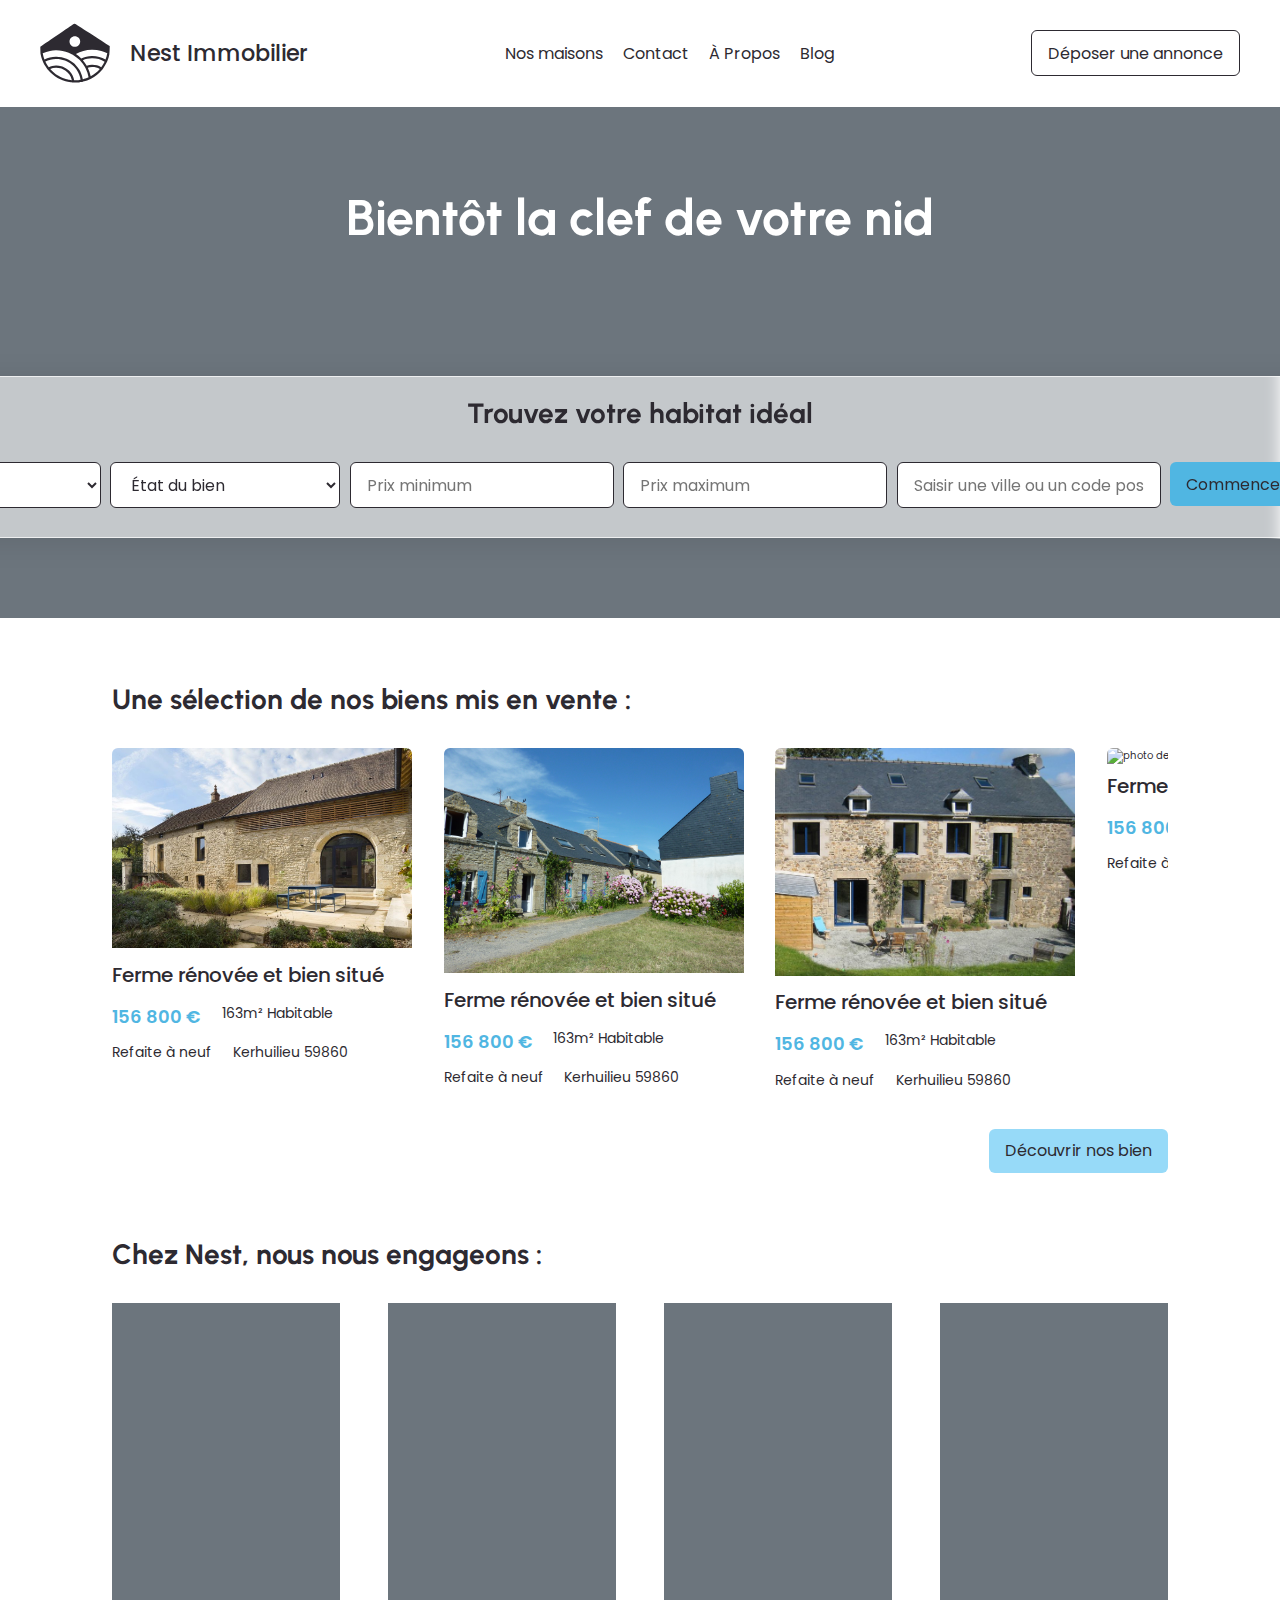
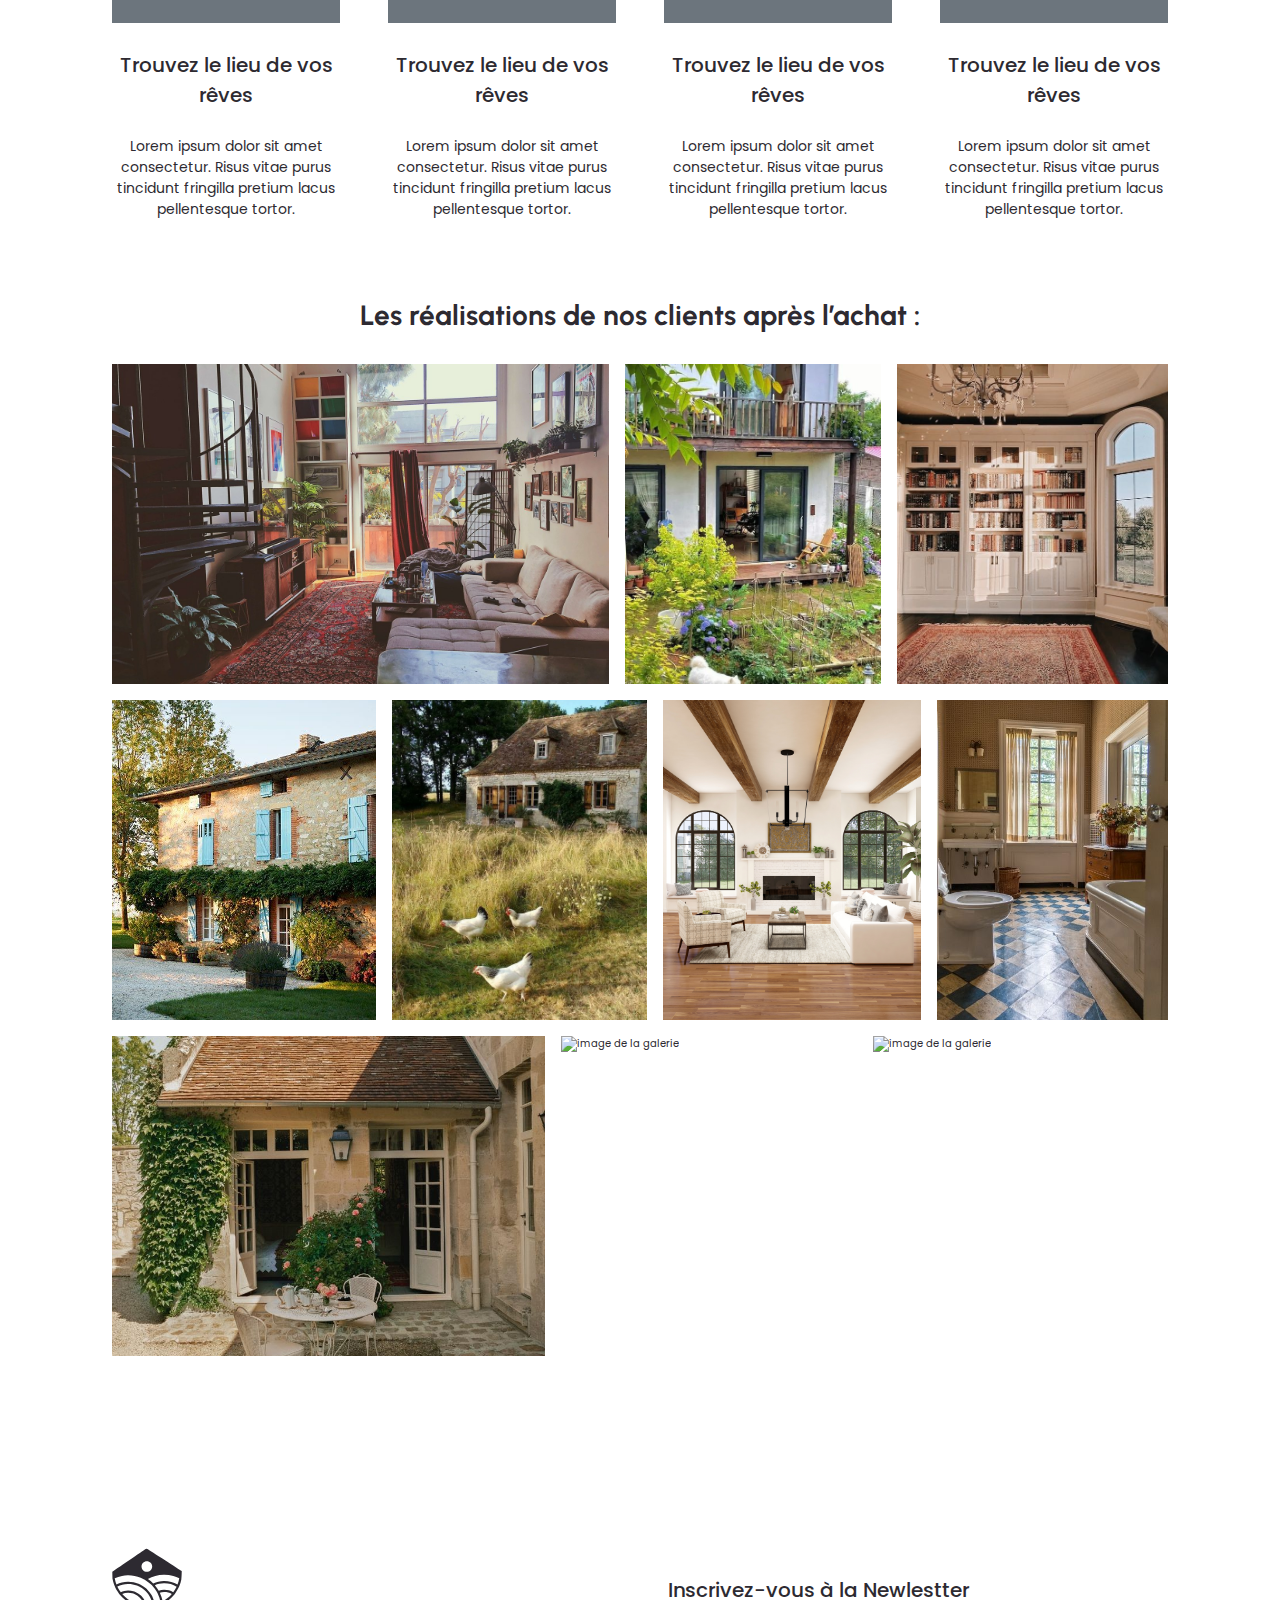
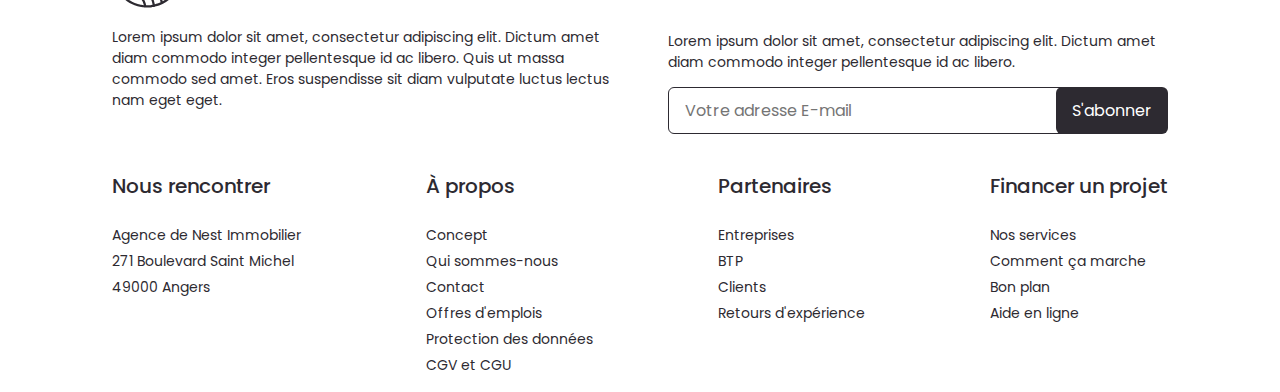
==== index.html @ 13ec9603 "Premier push de Nest" ====
<!DOCTYPE html>
<html lang="fr">
<head>
    <meta charset="UTF-8">
    <meta http-equiv="X-UA-Compatible" content="IE=edge">
    <meta name="viewport" content="width=device-width, initial-scale=1.0">
    <title>Nest Immobilier</title>
    <link rel="stylesheet" href="style.css">
</head>
<body>
    <header class="navbar">

            <a class="logo-baseline" href="index.html">
                <img src="img/logo-nest.svg" alt="logo de Nest Immobilier" class="logo Logo-navbar"/>
                <p class="baseline">Nest Immobilier</p>
            </a>
            
            <nav class="navigation-navbar">
                <ul>
                    <li>
                        <a href="#">Nos maisons</a>
                    </li>
                    <li>
                        <a href="#">Contact</a>
                    </li>
                    <li><a href="#">À Propos</a></li>
                    <li><a href="#">Blog</a></li>
                </ul>
            </nav>
    
            <button class="btn btn-navbar"
            type="button">
            Déposer une annonce
            </button>
    </header>
    
    <main>
        <section class="hero">
            <article class="hero-img">
                <h1>Bientôt la clef de votre nid</h1>
    
                <div class="range-btn-filtres">
                    <h2 class="h2-normalize">Trouvez votre habitat idéal</h2>
                    <ul class="range-btn">
                        <li class="dropdown">
                            <select class="btn btn-dropdown">
                                <option value="">Maison</option>
                                <option value="terrain">Terrain</option>   
                            </select>
                        </li>
                        <li class="dropdown">
                            <select class="btn btn-dropdown">
                                <option value="">État du bien</option>
                                <option value="neuf">Refait à neuf</option>
                                <option value="terrain">Isolé</option>  
                                <option value="terrain">Vide</option> 
                                <option value="terrain">Bricoleur</option>
                            </select>
                        </li>
                        <li class="prix">
                            <input class="btn btn-prix" type="text" placeholder="Prix minimum"/>
                        </li>
                        <li class="prix">
                            <input class="btn btn-prix" type="text" placeholder="Prix maximum"/>
                        </li>
                        <li class="localisation">
                            <input class="btn btn-localisation" type="text" placeholder="Saisir une ville ou un code postal"/>
                        </li>
                        <li class="btn-cta-main">
                            <input class="btn btn-cta" type="button" value="Commencer la recherche"/>
                        </li>
                    </ul>
                </div>
            </article>
    
        </section>
    
        <section class="slider section-normalize">

            <h2 class="h2-normalize">Une sélection de nos biens mis en vente :</h2>

            <ul class="range-cards slideshow">
    
                <li class="card">
                    <!--<div class="thumbnail"></div>-->
                    <div class="thumbnail">
                        <img src="img/maison-1.jpg" class="img-thumbnail" alt="photo de maison de campagne"/>
                    </div>
                    <div class="card-body">
                        <h4>Ferme rénovée et bien situé</h4>
                        <div class="details1">
                            <h5>156 800 €</h5>
                            <p>163m² Habitable</p>
                        </div>
                        <div class="details2">
                            <p class="icon-svg"><i class="fa-solid fa-wrench"></i>
                                Refaite à neuf</p>
                            <p class="icon-svg"><i class="fa-solid fa-location-dot"></i>
                                Kerhuilieu 59860</p>
                        </div>
                    </div>

                    
                </li>
                <li class="card">
                    <!--<div class="thumbnail"></div>-->
                    <div class="thumbnail">
                        <img src="img/maison-8.jpg" class="img-thumbnail" alt="photo de maison de campagne"/>
                    </div>
                    <div class="card-body">
                        <h4>Ferme rénovée et bien situé</h4>
                        <div class="details1">
                            <h5>156 800 €</h5>
                            <p>163m² Habitable</p>
                        </div>
                        <div class="details2">
                            <p class="icon-svg"><i class="fa-solid fa-wrench"></i>
                                Refaite à neuf</p>
                            <p class="icon-svg"><i class="fa-solid fa-location-dot"></i>
                                Kerhuilieu 59860</p>
                        </div>
                    </div>

                    
                </li>
                <li class="card">
                    <!--<div class="thumbnail"></div>-->
                    <div class="thumbnail">
                        <img src="img/maison-14.jpg" class="img-thumbnail" alt="photo de maison de campagne"/>
                    </div>
                    <div class="card-body">
                        <h4>Ferme rénovée et bien situé</h4>
                        <div class="details1">
                            <h5>156 800 €</h5>
                            <p>163m² Habitable</p>
                        </div>
                        <div class="details2">
                            <p class="icon-svg"><i class="fa-solid fa-wrench"></i>
                                Refaite à neuf</p>
                            <p class="icon-svg"><i class="fa-solid fa-location-dot"></i>
                                Kerhuilieu 59860</p>
                        </div>
                    </div>

                    
                </li>
                <li class="card">
                    <!--<div class="thumbnail"></div>-->
                    <div class="thumbnail">
                        <img src="img/maison-13.jpg" class="img-thumbnail" alt="photo de maison de campagne"/>
                    </div>
                    <div class="card-body">
                        <h4>Ferme rénovée et bien situé</h4>
                        <div class="details1">
                            <h5>156 800 €</h5>
                            <p>163m² Habitable</p>
                        </div>
                        <div class="details2">
                            <p class="icon-svg"><i class="fa-solid fa-wrench"></i>
                                Refaite à neuf</p>
                            <p class="icon-svg"><i class="fa-solid fa-location-dot"></i>
                                Kerhuilieu 59860</p>
                        </div>
                    </div>

                    
                </li>

            </ul>

            <div class="container-btn">
                <input class="btn btn-cta-secondaire" type="button" value="Découvrir nos bien"/>
            </div>
            
        </section> 

        <section class="engagements section-normalize">
            <h2 class="h2-normalize">Chez Nest, nous nous engageons :</h2>
            <ul class="range-card-engagement">
                <li class="card-engagement">
                    <div class="img-gris"></div>
                    <div>
                        <h4>Trouvez le lieu de vos rêves</h4>
                        <p>Lorem ipsum dolor sit amet consectetur. Risus vitae purus tincidunt fringilla pretium lacus pellentesque tortor.</p>
                    </div>
                </li>
                <li class="card-engagement">
                    <div class="img-gris"></div>
                    <div>
                        <h4>Trouvez le lieu de vos rêves</h4>
                        <p>Lorem ipsum dolor sit amet consectetur. Risus vitae purus tincidunt fringilla pretium lacus pellentesque tortor.</p>
                    </div>
                </li>
                <li class="card-engagement">
                    <div class="img-gris"></div>
                    <div>
                        <h4>Trouvez le lieu de vos rêves</h4>
                        <p>Lorem ipsum dolor sit amet consectetur. Risus vitae purus tincidunt fringilla pretium lacus pellentesque tortor.</p>
                    </div>
                </li>
                <li class="card-engagement">
                    <div class="img-gris"></div>
                    <div>
                        <h4>Trouvez le lieu de vos rêves</h4>
                        <p>Lorem ipsum dolor sit amet consectetur. Risus vitae purus tincidunt fringilla pretium lacus pellentesque tortor.</p>
                    </div>
                </li>
            </ul>
        </section>

        <section class="galerie section-normalize">
            <h2 class="h2-normalize">Les réalisations de nos clients après l’achat :</h2>

            <ul class="galerie-flex">

                <li class="img-galerie-container">
                    <img src="img/interieur-6.jpg" alt="image de la galerie" class="img-galerie">
                </li>

                <li class="img-galerie-container">
                    <img src="img/maison-4.jpg" alt="image de la galerie" class="img-galerie">
                </li>

                <li class="img-galerie-container">
                    <img src="img/interieur-1.jpg" alt="image de la galerie" class="img-galerie">
                </li>

                <li class="img-galerie-container">
                    <img src="img/maison-11.jpg" alt="image de la galerie" class="img-galerie">
                </li>

                <li class="img-galerie-container">
                    <img src="img/jardin-3.jpg" alt="image de la galerie" class="img-galerie">
                </li>

                <li class="img-galerie-container">
                    <img src="img/interieur-3.jpg" alt="image de la galerie" class="img-galerie">
                </li>

                <li class="img-galerie-container">
                    <img src="img/interieur-2.jpg" alt="image de la galerie" class="img-galerie">
                </li>

                <li class="img-galerie-container">
                    <img src="img/maison-5.jpg" alt="image de la galerie" class="img-galerie">
                </li>

                <li class="img-galerie-container">
                    <img src="img/interieur-5.jpg" alt="image de la galerie" class="img-galerie">
                </li>

                <li class="img-galerie-container">
                    <img src="img/maison-16.jpg" alt="image de la galerie" class="img-galerie">
                </li>
            </ul>

            <!-- <article class="galerie-grid">

        

                <div class="container-img img-galerie-grande img-galerie-grande1">
                </div>
                <div class="img-galerie img-galerie-small"></div>
                <div class="img-galerie img-galerie-small"></div>
                <div class="img-galerie img-galerie-small"></div>
                <div class="img-galerie img-galerie-small"></div>


                <img src="img/interieur-6.jpg" class="img-galerie img-galerie-grande" alt="salon"/>
                <img src="img/maison-4.jpg" class="img-galerie img-galerie-small" alt="salon"/>
                <img src="img/interieur-1.jpg" class="img-galerie img-galerie-mid" alt="salon"/>
                <img src="img/maison-11.jpg" class="img-galerie img-galerie-mid" alt="salon"/>
                <img src="img/jardin-3.jpg" class="img-galerie img-galerie-small" alt="salon"/

                <div class="img-galerie img-galerie-small"></div>
                <div class="img-galerie img-galerie-small"></div>
                <div class="img-galerie img-galerie-small"></div>
                <div class="img-galerie img-galerie-small"></div>
                <div class="container-im img-galerie-grande img-galerie-grande2">
                </div>

            </article> -->

        </section>

        <footer>
            <!-- <div class="img-footer"></div> -->
            <article class="footer-haut">
                <div class="container-haut container-reseaux">
                    <img src="img/logo-nest.svg" alt="logo de Nest Immobilier" class="logo Logo-footer"/>
                    <p>
                        Lorem ipsum dolor sit amet, consectetur adipiscing elit. Dictum amet diam commodo integer pellentesque id ac libero. Quis ut massa commodo sed amet. Eros suspendisse sit diam vulputate luctus lectus nam eget eget.
                    </p>
                    <ul class="reseaux">
                        <li>
                            <p><i class="fa-brands fa-facebook"></i></p>
                        </li>
                        <li>
                            <p><i class="fa-brands fa-instagram"></i></p>
                        </li>
                        <li>
                            <p><i class="fa-brands fa-twitter"></i></p>
                        </li>
                        <li>
                            <p><i class="fa-brands fa-medium"></i></p>
                        </li>
                    </ul>
                </div>
                <div class="container-haut container-newsletter">
                    <h4>Inscrivez-vous à la Newlestter</h4>
                    <p>
                        Lorem ipsum dolor sit amet, consectetur adipiscing elit. Dictum amet diam commodo integer pellentesque id ac libero. 
                    </p>
                    <div class="container-btn-newsletter">
                        <input class="btn input-newsletter" type="email" placeholder="Votre adresse E-mail"></input>
                        <button class="btn btn-newsletter" type="submit">S'abonner</button>
                    </div>
                </div>
            </article>

            <article class="footer-bas">
                <ul class="ul-footer">
                    <li><h4>Nous rencontrer</h4></li>
                    <li>Agence de Nest Immobilier</li>
                    <li>271 Boulevard Saint Michel</li>
                    <li>49000 Angers</li>
                </ul>

                <ul class="ul-footer">
                    <li><h4>À propos</h4></li>
                    <li>Concept</li>
                    <li>Qui sommes-nous</li>
                    <li>Contact</li>
                    <li>Offres d'emplois</li>
                    <li>Protection des données</li>
                    <li>CGV et CGU</li>
                </ul>

                <ul class="ul-footer">
                    <li><h4>Partenaires</h4></li>
                    <li>Entreprises</li>
                    <li>BTP</li>
                    <li>Clients</li>
                    <li>Retours d'expérience</li>
                </ul>

                <ul class="ul-footer">
                    <li><h4>Financer un projet</h4></li>
                    <li>Nos services</li>
                    <li>Comment ça marche</li>
                    <li>Bon plan</li>
                    <li>Aide en ligne</li>
                </ul>
            </article>
        </footer>
    </main>
    <script src="https://kit.fontawesome.com/b014208fde.js" crossorigin="anonymous"></script>
</body>
</html>
---- style.css ----
/* ***** FONTS ***** */
@import url("https://fonts.googleapis.com/css2?family=Poppins:ital,wght@0,100;0,200;0,300;0,400;0,500;0,600;0,700;0,800;0,900;1,100;1,200;1,300;1,400;1,500;1,600;1,700;1,800;1,900&display=swap");
@import url("https://fonts.googleapis.com/css2?family=Urbanist:ital,wght@0,100;0,200;0,300;0,400;0,500;0,600;0,700;0,800;0,900;1,100;1,200;1,300;1,400;1,500;1,600;1,700;1,800;1,900&display=swap");
/* ***** VARIABLES ***** */
/* ***** NORMALIZE ***** */
/* ***** FONT ***** */
body {
  font-family: "Poppins", sans-serif;
  font-size: 10px;
  font-weight: 400;
  margin: 0;
  color: #2D2A31;
}

p {
  font-size: 1.4em;
}

h1, h2 {
  font-family: "Urbanist", sans-serif;
  margin: 0;
}

h1 {
  font-size: 5em;
  color: #fff;
  margin-bottom: 8rem;
}

h2 {
  font-size: 2.8em;
}

.h2-normalize {
  margin-bottom: 2rem;
}

h4 {
  font-size: 2em;
  font-weight: 500;
}

h5 {
  font-size: 1.8em;
  color: #50B6E2;
  font-weight: 600;
}

/* ***** LIST ***** */
li {
  list-style-type: none;
}

a {
  text-decoration: none;
}

ul {
  display: flex;
  padding: 0;
}

a {
  color: #2D2A31;
  text-decoration: none;
}

button {
  font-family: "Poppins", sans-serif;
}

/* ***** SECTION ***** */
.section-normalize {
  margin: 10px;
}

.engagements, .slider, .galerie {
  margin: 4rem 7rem;
}

.footer-haut, .footer-bas {
  margin: 0 7rem;
}

.range-cards {
  display: grid;
  grid-template-columns: 1fr 1fr 1fr 1fr;
  gap: 3%;
}

footer {
  margin-top: 12rem;
}

.footer-bas {
  /*h4 {
      font-size: 2em;
  }*/
}
.footer-bas li:not(:first-child) {
  font-size: 1.4em;
}

/* ***** COMPONENTS ***** */
.navbar {
  display: flex;
  top: 0;
  left: 0;
  background-color: #fff;
  justify-content: space-between;
  align-items: center;
  padding: 14px 40px;
}
.navbar .navigation-navbar {
  font-size: 1.6em;
  text-decoration: none;
  display: flex;
  justify-content: center;
  align-items: center;
}
.navbar .navigation-navbar ul {
  gap: 20px;
}
.navbar .logo-baseline {
  display: flex;
  gap: 20px;
  align-items: center;
}
.navbar .logo-baseline .baseline {
  font-size: 1.4rem;
  font-weight: 500;
  width: -moz-fit-content;
  width: fit-content;
}

.btn-navbar {
  display: block;
  background-color: #fff;
  box-shadow: none;
  border: 1px solid #2D2A31;
  /*border-radius: 4px;*/
}
.btn-navbar .logo-baseline {
  font-size: 1.4em;
}

.btn {
  box-shadow: none;
  color: #2D2A31;
  border-radius: 6px;
  font-family: "Poppins", sans-serif;
  font-size: 1.6em;
  padding: 0.6em 1em;
  cursor: pointer;
}

.range-btn {
  gap: 0.6rem;
}

.btn-dropdown, .btn-prix, .btn-localisation {
  background-color: #fff;
  border: 1px solid #2D2A31;
  width: 230px;
}

.btn-cta {
  border: none;
  background-color: #50B6E2;
}

.btn-cta-secondaire {
  border: none;
  background-color: #97DAF8;
}

.container-btn {
  display: flex;
  justify-content: flex-end;
  margin-top: 2rem;
}

.container-btn-newsletter {
  position: relative;
  width: 100%;
  margin: 0 auto;
}
.container-btn-newsletter input {
  width: 80%;
  height: 100%;
}
.container-btn-newsletter button {
  position: absolute;
  top: 0;
  right: 0;
  height: 100%;
}

.input-newsletter {
  border: 1px solid #2D2A31;
}

.btn-newsletter {
  border: none;
  color: #fff;
  background-color: #2D2A31;
}

/*.slider {
    ul {
        justify-content: space-between;
    }
}*/
.range-cards {
  overflow: hidden;
}

.card {
  border-radius: 6px;
  /*line-height: 100%;*/
  height: -moz-max-content;
  height: max-content;
  min-width: 300px;
}
.card h4, .card h5, .card p {
  margin: 0.4rem 0;
}
.card .img-thumbnail {
  max-width: 360px;
  width: 100%;
  max-height: 230px;
  height: 100%;
  -o-object-fit: cover;
     object-fit: cover;
  border-radius: 6px 6px 0 0;
}
.card .details1, .card .details2 {
  display: flex;
  gap: 1.3rem;
}
.card img {
  max-width: -moz-fit-content;
  max-width: fit-content;
  height: auto;
}
.card .card-body .details2 i::before {
  font-size: 1.4em;
  color: #C4CA68;
  margin-right: 0.4rem;
}

.card-engagement {
  text-align: center;
  border-radius: 6px;
}
.card-engagement .img-gris {
  background-color: #6C757D;
  width: 100%;
  height: 20rem;
}

/*.engagements {

    ul {
        justify-content: space-between;
    }
}*/
.footer-haut {
  display: flex;
  justify-content: space-between;
  margin-bottom: 2em;
}

.container-haut {
  min-width: 10em;
  max-width: 50em;
}

.container-reseaux .reseaux {
  gap: 3em;
}
.container-reseaux .reseaux i {
  font-size: 2.4em;
}

.ul-footer {
  flex-direction: column;
}

.footer-bas {
  display: flex;
  justify-content: space-between;
}
.footer-bas li {
  margin-bottom: 0.4rem;
  line-height: 140%;
}
.footer-bas li h4 {
  margin-top: 0;
}

.galerie-flex {
  max-width: 1520px;
  margin: 0 auto;
  width: 100%;
  display: flex;
  flex-wrap: wrap;
  gap: 1rem;
}
.galerie-flex li {
  height: 20rem;
  flex-grow: 1;
}
.galerie-flex li img {
  width: 100%;
  height: 100%;
  -o-object-fit: cover;
     object-fit: cover;
  cursor: pointer;
}

/* ***** QUERIES ***** */
@media (max-width: 640px) {
  body {
    font-size: 8px;
  }
  p {
    font-size: 1.6em;
  }
  .section-normalize {
    margin: 6px;
  }
  .hero {
    min-height: 10rem;
    max-height: 40rem;
    width: 100%;
  }
  .hero .hero-img {
    margin: 8em 0;
  }
  .hero .hero-img .range-btn-filtres {
    max-width: 100%;
  }
  h1 {
    margin-bottom: 2rem;
  }
  .range-btn {
    flex-direction: column;
  }
  .range-btn .btn-dropdown, .range-btn .btn-cta {
    width: 100%;
  }
  .range-btn .btn-prix, .range-btn .btn-localisation {
    width: -moz-fit-content;
    width: fit-content;
  }
  .navbar {
    padding: 1rem;
    /*.navigation-navbar {
        /*display: none;
        ul {
            display: flex;
            flex-direction: column;
            gap: 1rem;
        }
        .btn-navbar {
            display: none;
        }
    }*/
  }
  .navbar .navigation-navbar {
    overflow: hidden;
    display: flex;
    flex-direction: column;
    width: 0;
    height: calc(100vh - 4rem);
    position: absolute;
    top: 4rem;
    right: 0;
    background: var(--navbar-bg-color);
    transform: translateX(110%);
    transition: all 0.5s ease-in-out;
  }
  .navbar .btn-navbar {
    overflow: hidden;
    width: 0;
    height: calc(100vh - 4rem);
    position: absolute;
    top: 4rem;
    right: 0;
    background: var(--navbar-bg-color);
    transform: translateX(110%);
    transition: all 0.5s ease-in-out;
  }
  .engagements, .slider, .galerie {
    margin: 5rem 1.6rem;
  }
  .engagements ul {
    display: flex;
    flex-wrap: wrap;
  }
  .engagements ul li {
    gap: 1rem;
  }
  .range-cards {
    cursor: grab;
    overflow: scroll;
  }
  /* ***** GALERIE ***** */
  .galerie-flex li {
    height: 10rem;
  }
  .galerie-grid {
    display: grid;
    grid-template-columns: 1fr 1fr;
    grid-template-rows: auto;
    gap: 1rem;
  }
  .img-galerie-grande {
    min-height: 100%;
    grid-row: span 2;
  }
  .img-galerie-grande1 {
    grid-column: 1/5;
  }
  .img-galerie-grande2 {
    grid-column: 1/5;
  }
  .img-galerie-small {
    background-color: #EDE894;
    min-height: 12rem;
    grid-column: span 1;
    grid-row: span 1;
  }
  /* ***** FOOTER ***** */
  footer {
    margin-top: 5rem;
  }
  .footer-haut, .footer-bas {
    flex-wrap: wrap;
    margin: 2rem 1.6rem;
    gap: 1em;
  }
  .footer-haut .reseaux li p, .footer-bas .reseaux li p {
    font-size: 1rem;
  }
  .footer-haut ul, .footer-bas ul {
    min-width: 48%;
  }
}
/* ***** PAGES ***** */
.hero {
  background: url("https://images.unsplash.com/photo-1609614896541-fb1e4af91797?ixlib=rb-4.0.3&ixid=MnwxMjA3fDB8MHxwaG90by1wYWdlfHx8fGVufDB8fHx8&auto=format&fit=crop&w=1632&q=80") no-repeat fixed;
  background-size: cover;
  background-position: center;
  background-origin: border-box;
  width: 100%;
  text-align: center;
  display: flex;
  justify-content: center;
  align-items: center;
  background-color: #6C757D;
}
.hero .hero-img {
  display: flex;
  justify-content: center;
  align-items: center;
  flex-direction: column;
  margin: 8em 0;
  min-height: 20em;
  max-height: 80em;
}
.hero .range-btn-filtres {
  border-radius: 6px;
  background: rgba(255, 255, 255, 0.6);
  box-shadow: 0 4px 30px rgba(0, 0, 0, 0.1);
  backdrop-filter: blur(7.5px);
  -webkit-backdrop-filter: blur(7.5px);
  border: 1px solid rgba(255, 255, 255, 0.7);
  max-width: 100%;
  padding: 1.2rem;
  text-align: center;
  position: relative;
}

/* ***** ORGANISATION GRILLE GALERIE ***** */
.galerie {
  max-height: 90rem;
}
.galerie h2 {
  grid-column-start: 1;
  grid-column-end: 7;
  text-align: center;
}
.galerie .container-galerie {
  max-width: 50%;
  height: -moz-min-content;
  height: min-content;
  -o-object-fit: cover;
     object-fit: cover;
}
.galerie .container-galerie img {
  width: 50%;
  height: -moz-min-content;
  height: min-content;
  -o-object-fit: cover;
     object-fit: cover;
}

/* ***** GRILLES ***** */
/* ***** GRILLE CAROUSEL ***** */
.range-cards {
  display: grid;
  grid-template-columns: 1fr 1fr 1fr 1fr;
  gap: 3%;
}

/* ***** GRILLE ENGAGEMENT ***** */
.range-card-engagement {
  display: grid;
  grid-template-columns: 1fr 1fr 1fr 1fr;
  gap: 3rem;
}

/* ***** GRILLE GALERIE LANDING ***** */
.galerie-grid {
  max-width: 1520px;
  width: 100%;
  height: auto;
  margin: 1rem auto;
  border: 1px #2D2A31 solid;
  /* ***** TEMPLATE DE LA GRID***** */
  display: grid;
  grid-template-columns: 1fr 1fr 1fr 1fr;
  grid-template-rows: auto;
  gap: 1rem;
}

.img-galerie-grande {
  background-color: #97DAF8;
  min-height: 100%;
  grid-row: span 2;
}

.img-galerie-small {
  background-color: #EDE894;
  min-height: 12rem;
  grid-column: span 1;
  grid-row: span 1;
}

.img-galerie-grande1 {
  grid-column: 1/3;
}

.img-galerie-grande2 {
  grid-column: 3/5;
  grid-row: 3/5;
}/*# sourceMappingURL=style.css.map */
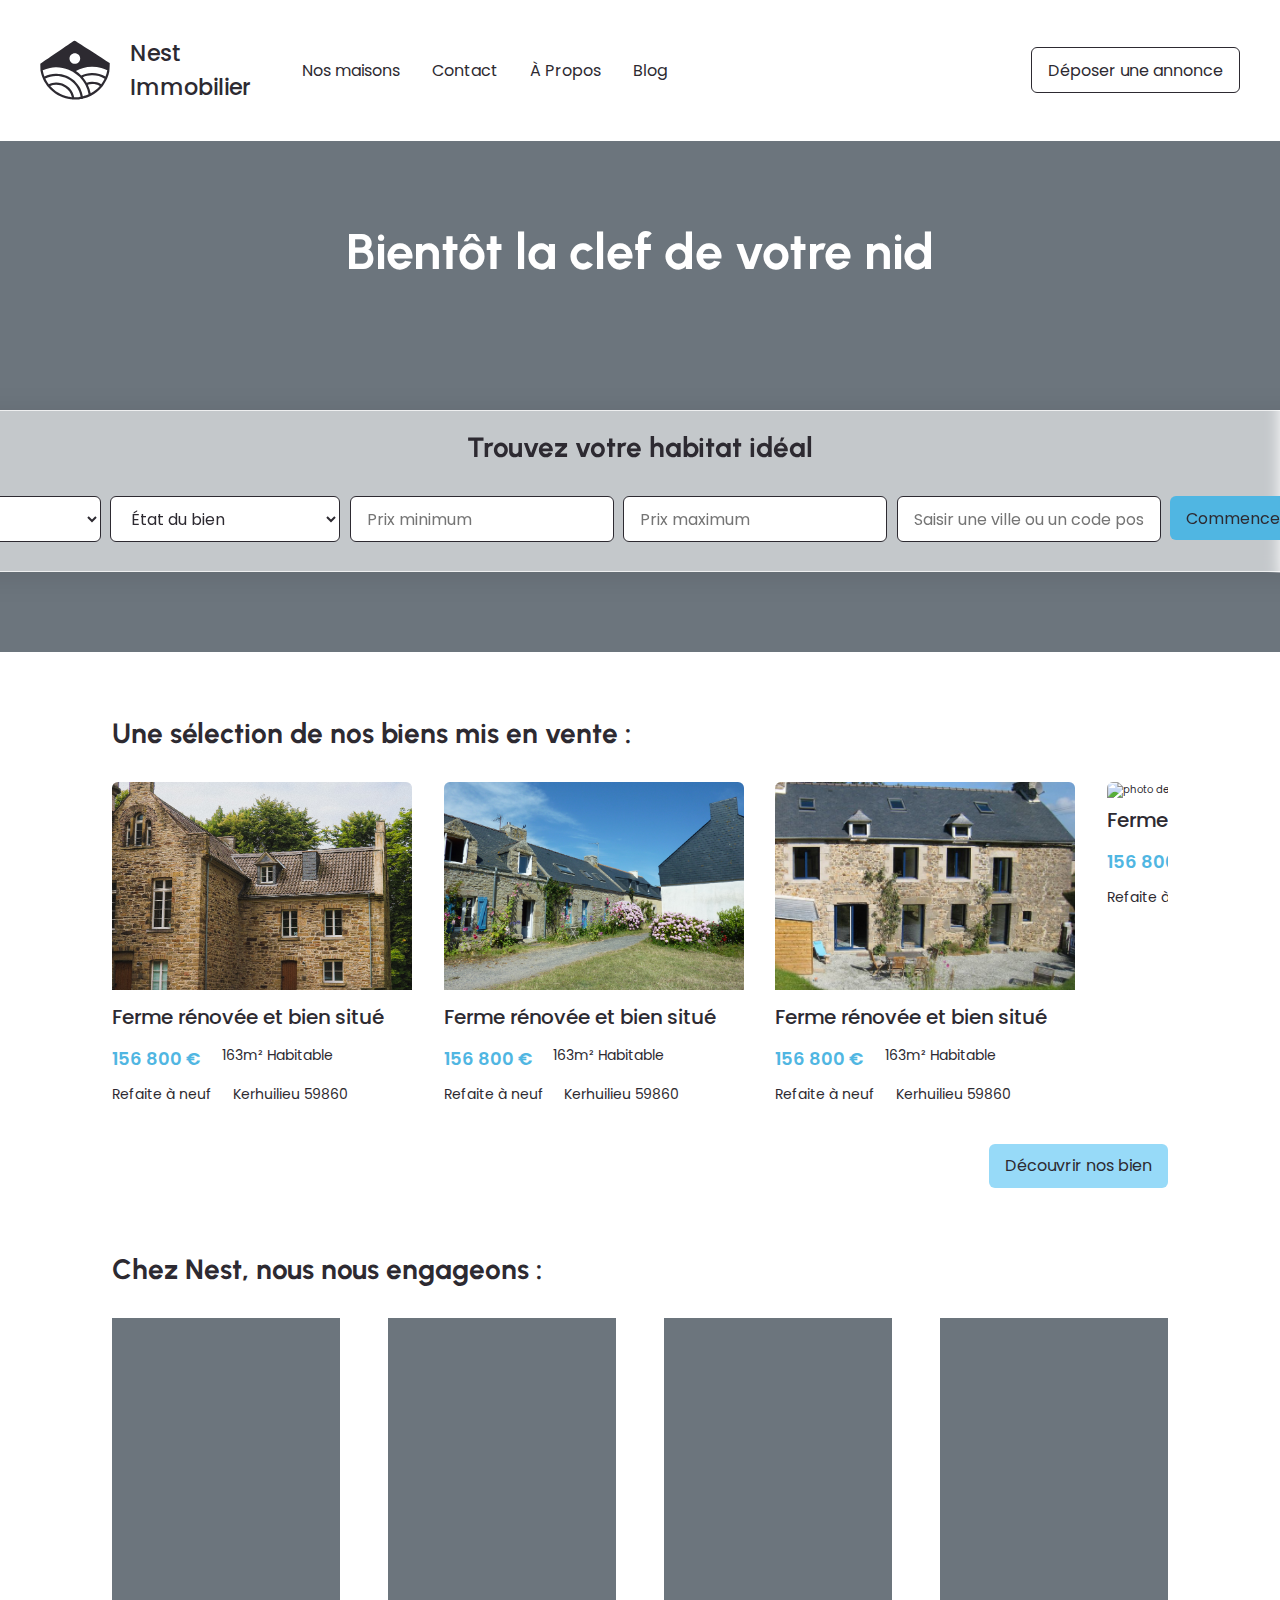
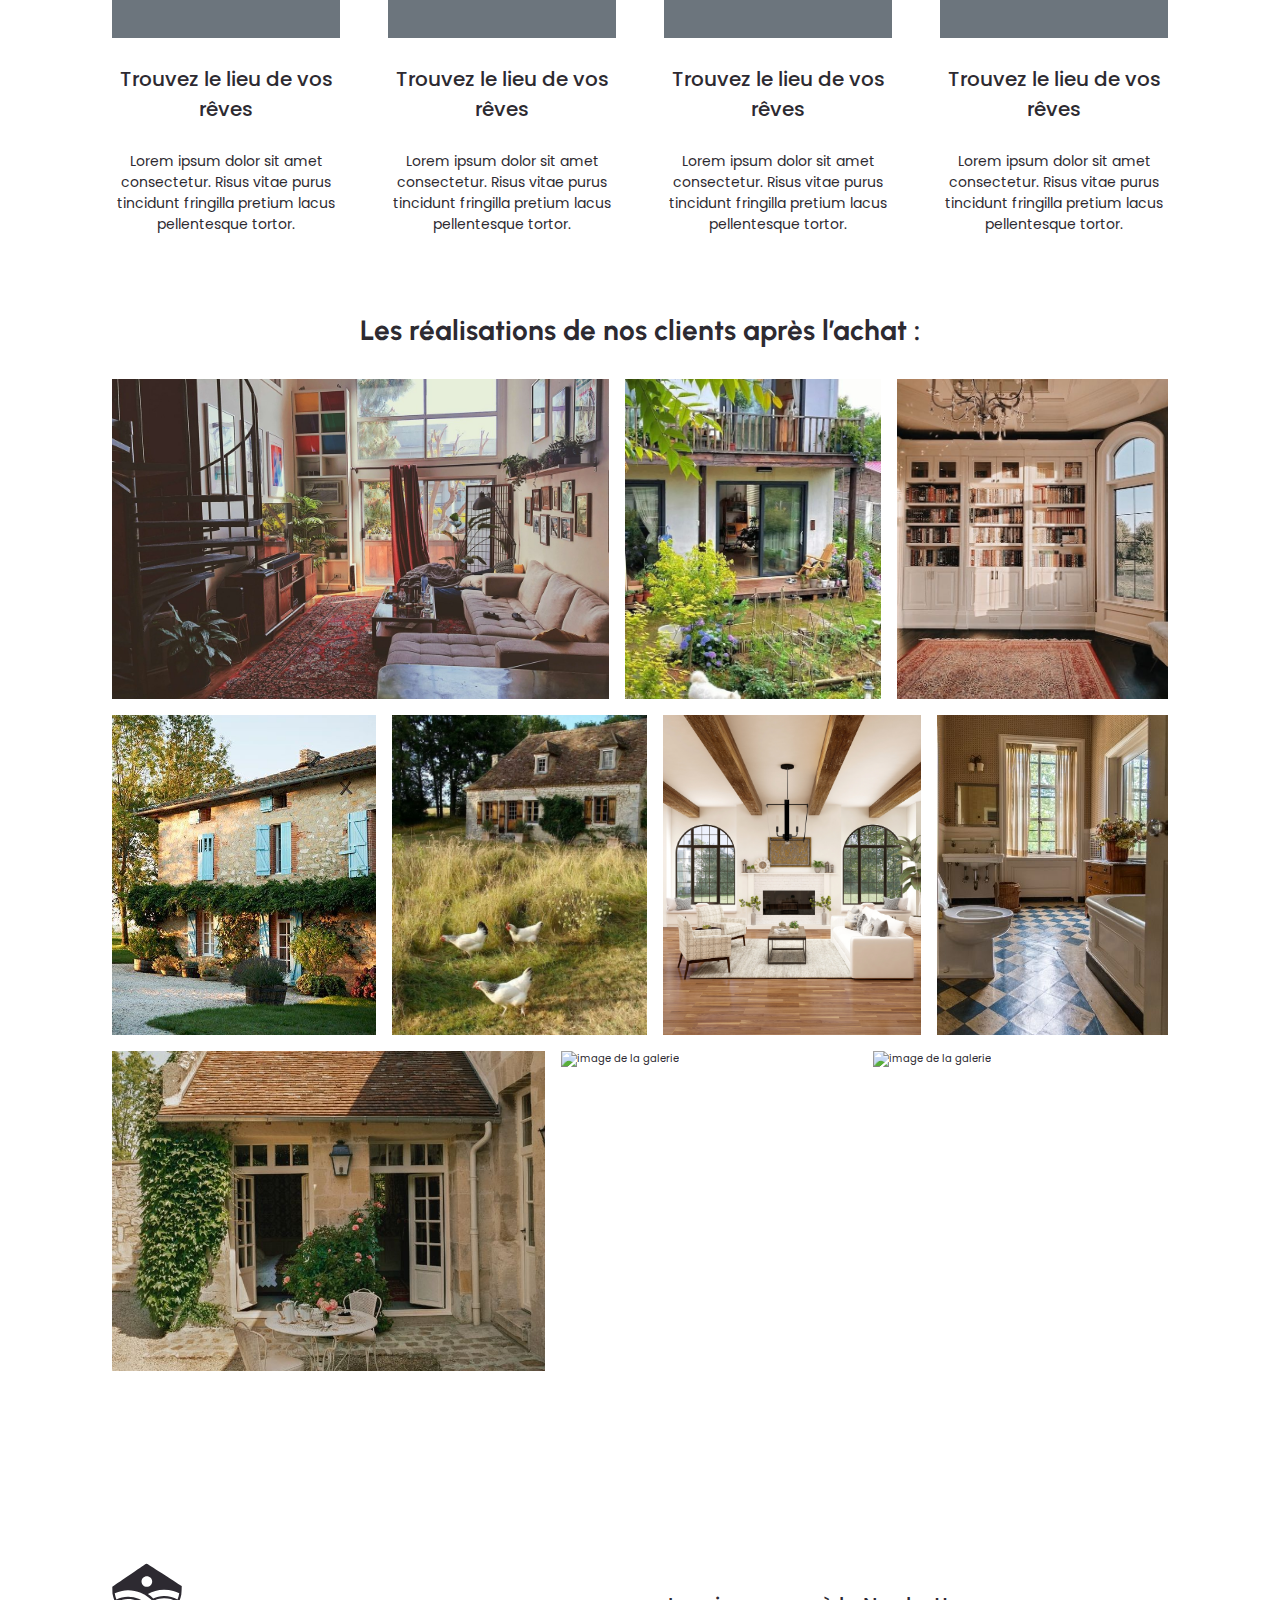
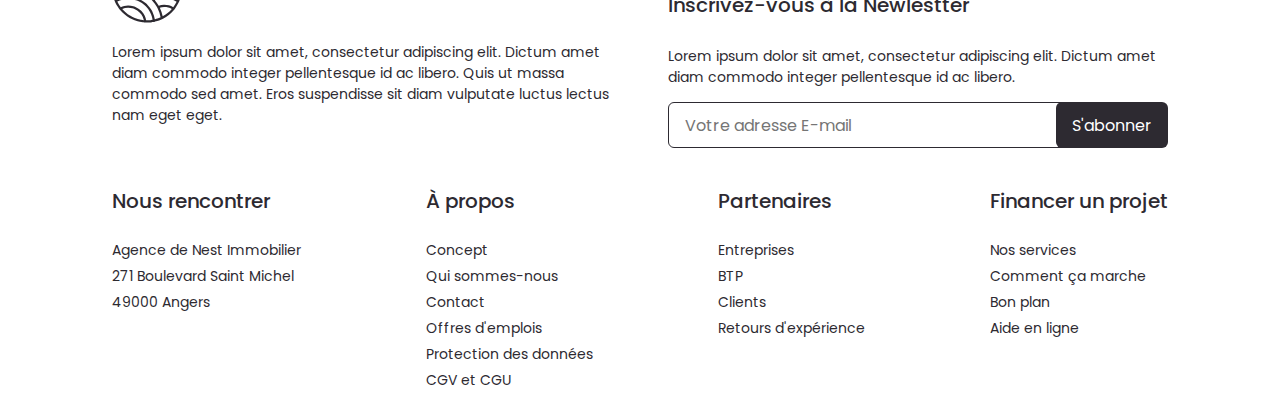
==== commit dd005472: "push force" ====
--- a/index.html
+++ b/index.html
@@ -15,23 +15,28 @@
                 <p class="baseline">Nest Immobilier</p>
             </a>
             
-            <nav class="navigation-navbar">
-                <ul>
-                    <li>
-                        <a href="#">Nos maisons</a>
-                    </li>
-                    <li>
-                        <a href="#">Contact</a>
-                    </li>
-                    <li><a href="#">À Propos</a></li>
-                    <li><a href="#">Blog</a></li>
-                </ul>
-            </nav>
-    
-            <button class="btn btn-navbar"
-            type="button">
-            Déposer une annonce
-            </button>
+            <div class="nav-js">
+                <nav class="navigation-navbar">
+                    <ul>
+                        <li>
+                            <a href="#">Nos maisons</a>
+                        </li>
+                        <li>
+                            <a href="#">Contact</a>
+                        </li>
+                        <li><a href="#">À Propos</a></li>
+                        <li><a href="#">Blog</a></li>
+                    </ul>
+                </nav>
+        
+                <button class="btn btn-navbar" type="button">Déposer une annonce</button>
+            </div>
+
+            <div class="hamburger">
+                <span class="bar"></span>
+                <span class="bar"></span>
+                <span class="bar"></span>
+            </div>
     </header>
     
     <main>
@@ -84,7 +89,7 @@
                 <li class="card">
                     <!--<div class="thumbnail"></div>-->
                     <div class="thumbnail">
-                        <img src="img/maison-1.jpg" class="img-thumbnail" alt="photo de maison de campagne"/>
+                        <img src="img/maison-18.jpg" class="img-thumbnail" alt="photo de maison de campagne"/>
                     </div>
                     <div class="card-body">
                         <h4>Ferme rénovée et bien situé</h4>
@@ -354,6 +359,7 @@
             </article>
         </footer>
     </main>
+    <scrip src="main.js"></scrip>
     <script src="https://kit.fontawesome.com/b014208fde.js" crossorigin="anonymous"></script>
 </body>
 </html>--- a/style.css
+++ b/style.css
@@ -69,6 +69,12 @@
   font-family: "Poppins", sans-serif;
 }
 
+.nav-js {
+  display: flex;
+  width: 80%;
+  justify-content: space-between;
+}
+
 /* ***** SECTION ***** */
 .section-normalize {
   margin: 10px;
@@ -119,7 +125,8 @@
   align-items: center;
 }
 .navbar .navigation-navbar ul {
-  gap: 20px;
+  gap: 2rem;
+  margin: 0;
 }
 .navbar .logo-baseline {
   display: flex;
@@ -133,15 +140,31 @@
   width: fit-content;
 }
 
+.hamburger {
+  display: none;
+}
+
+.bar {
+  display: block;
+  width: 25px;
+  height: 3px;
+  border-radius: 3px;
+  margin: 5px auto;
+  transition: all 0.3s ease-in-out;
+  background-color: #2D2A31;
+}
+
 .btn-navbar {
   display: block;
   background-color: #fff;
-  box-shadow: none;
   border: 1px solid #2D2A31;
-  /*border-radius: 4px;*/
-}
-.btn-navbar .logo-baseline {
-  font-size: 1.4em;
+}
+
+.btn-navbar:hover {
+  display: block;
+  background-color: #2D2A31;
+  border: 1px solid #2D2A31;
+  color: #fff;
 }
 
 .btn {
@@ -152,6 +175,7 @@
   font-size: 1.6em;
   padding: 0.6em 1em;
   cursor: pointer;
+  transition: all 0.3s ease-in-out;
 }
 
 .range-btn {
@@ -172,6 +196,10 @@
 .btn-cta-secondaire {
   border: none;
   background-color: #97DAF8;
+}
+
+.btn-cta-secondaire:hover {
+  background-color: #50B6E2;
 }
 
 .container-btn {
@@ -225,14 +253,22 @@
 .card h4, .card h5, .card p {
   margin: 0.4rem 0;
 }
+.card .thumbnail {
+  overflow: hidden;
+}
 .card .img-thumbnail {
-  max-width: 360px;
+  max-width: 30rem;
   width: 100%;
-  max-height: 230px;
+  max-height: 13rem;
   height: 100%;
   -o-object-fit: cover;
      object-fit: cover;
   border-radius: 6px 6px 0 0;
+  cursor: pointer;
+  transition: transform 0.5s ease-in-out;
+}
+.card .img-thumbnail:hover { /* IE 9 */ /* Safari 3-8 */
+  transform: scale(1.2);
 }
 .card .details1, .card .details2 {
   display: flex;
@@ -321,6 +357,20 @@
 
 /* ***** QUERIES ***** */
 @media (max-width: 640px) {
+  .navbar .navigation-navbar {
+    position: fixed;
+    left: -100%;
+    top: 5rem;
+    flex-direction: column;
+    background-color: #fff;
+    width: 100%;
+    text-align: center;
+    transition: 0.3s;
+  }
+  .navbar .hamburger {
+    display: block;
+    cursor: pointer;
+  }
   body {
     font-size: 8px;
   }
@@ -368,8 +418,11 @@
         }
     }*/
   }
+  .navbar .nav-js {
+    overflow: hidden;
+    flex-direction: column;
+  }
   .navbar .navigation-navbar {
-    overflow: hidden;
     display: flex;
     flex-direction: column;
     width: 0;
@@ -382,7 +435,6 @@
     transition: all 0.5s ease-in-out;
   }
   .navbar .btn-navbar {
-    overflow: hidden;
     width: 0;
     height: calc(100vh - 4rem);
     position: absolute;
@@ -391,6 +443,9 @@
     background: var(--navbar-bg-color);
     transform: translateX(110%);
     transition: all 0.5s ease-in-out;
+  }
+  .img-thumbnail {
+    max-height: 200px;
   }
   .engagements, .slider, .galerie {
     margin: 5rem 1.6rem;
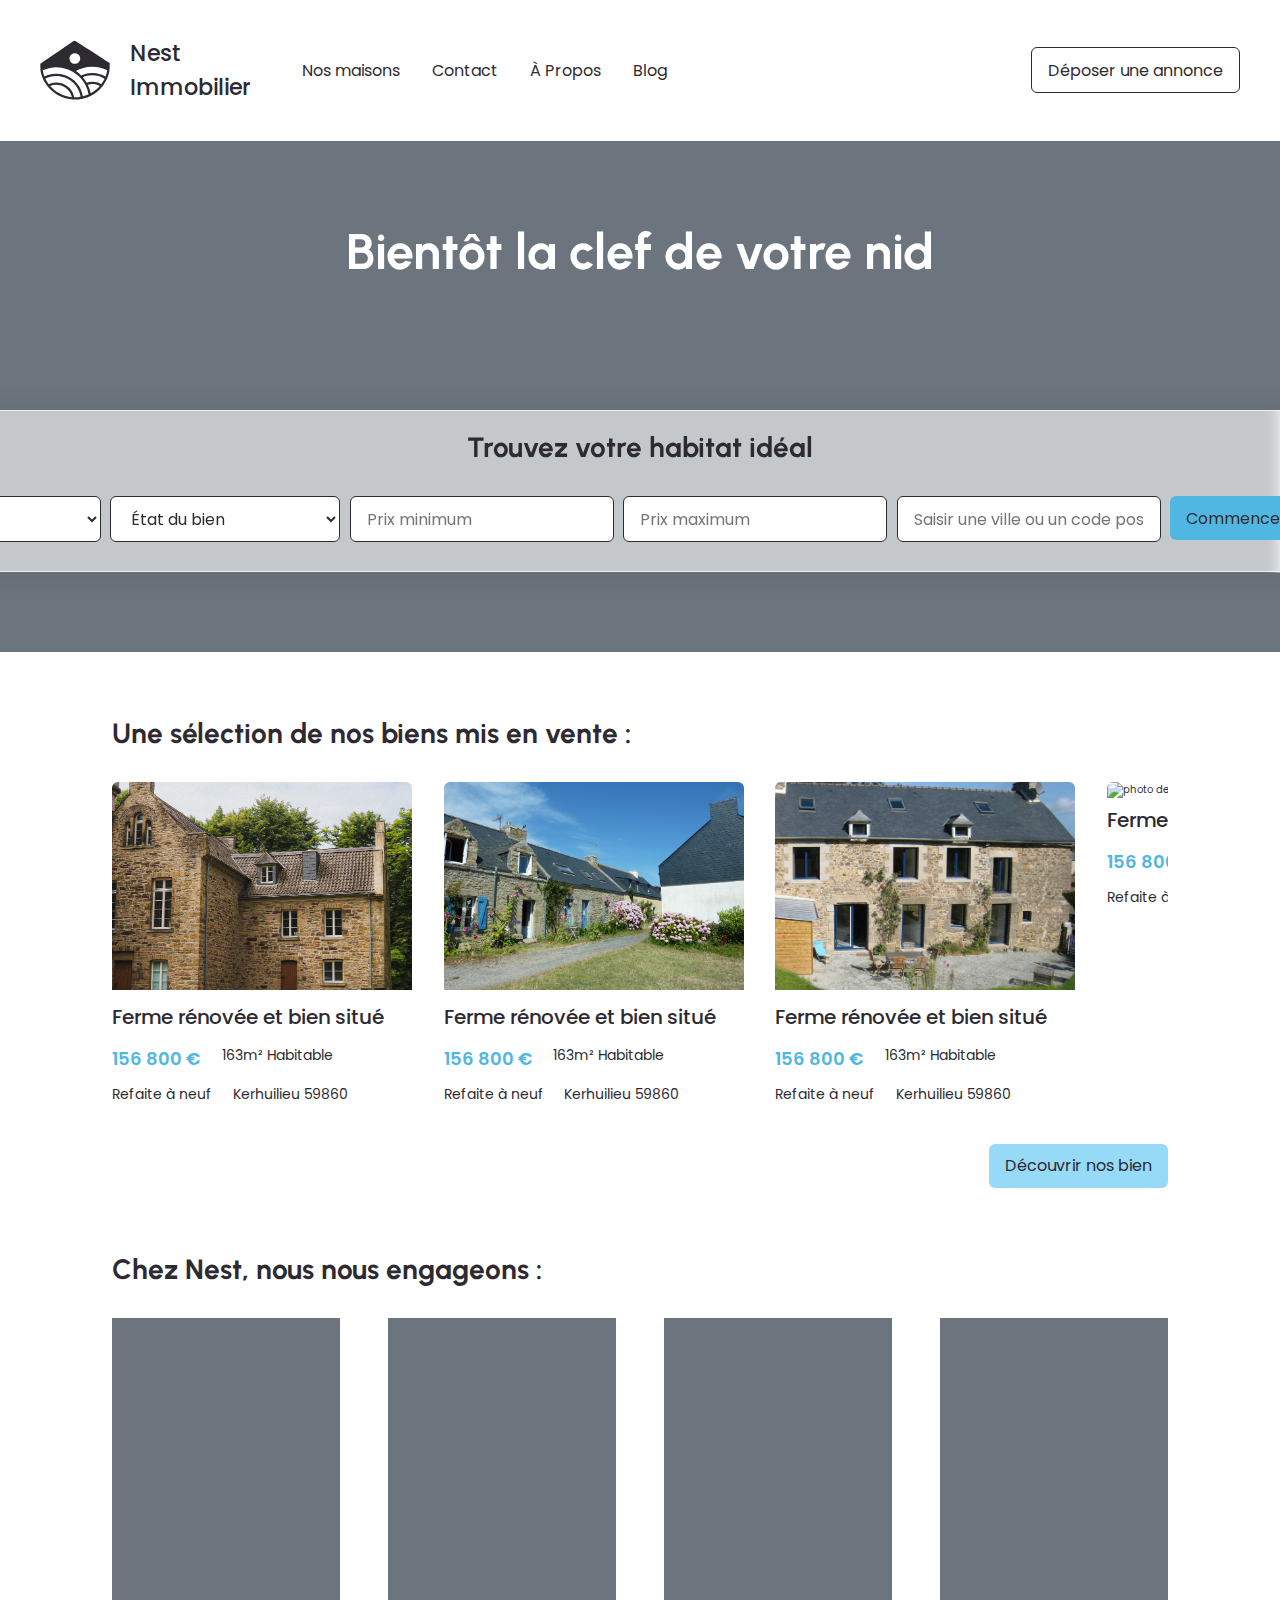
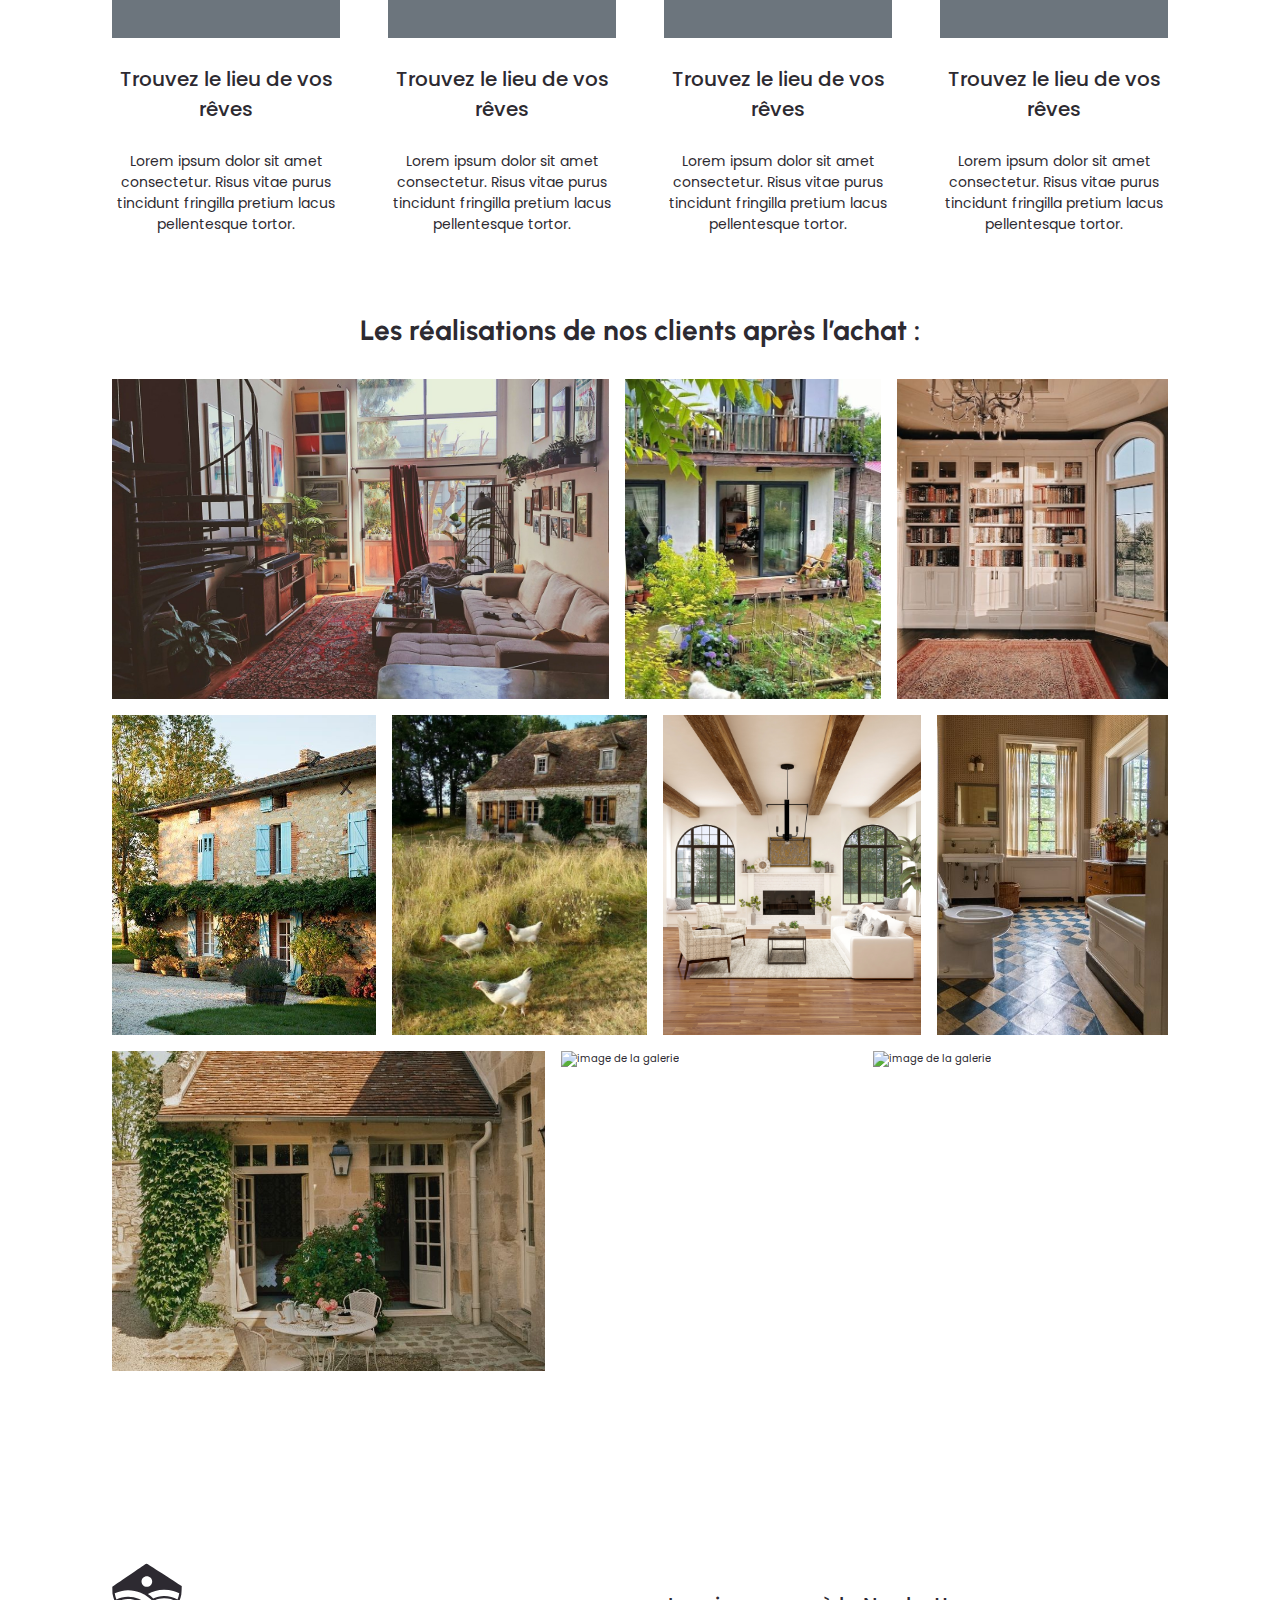
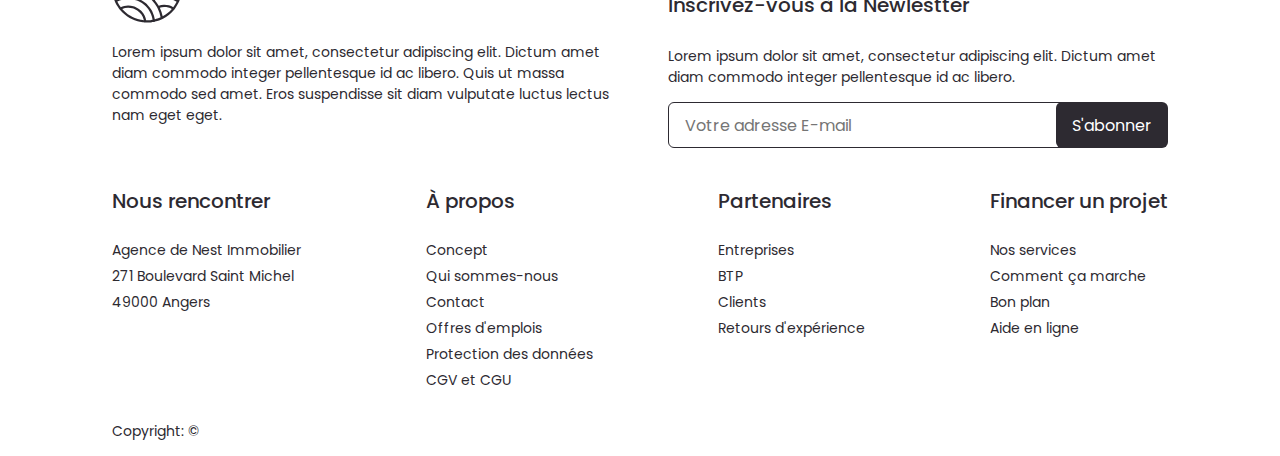
==== commit 64e37227: "mon Js ne fontionne pas alors je sauvegarde en attendant de trouver la solution" ====
--- a/index.html
+++ b/index.html
@@ -15,7 +15,7 @@
                 <p class="baseline">Nest Immobilier</p>
             </a>
             
-            <div class="nav-js">
+            <div class="nav-mobile">
                 <nav class="navigation-navbar">
                     <ul>
                         <li>
@@ -357,6 +357,10 @@
                     <li>Aide en ligne</li>
                 </ul>
             </article>
+
+            <article class="footer-copyright">
+                <p>Copyright: <span id="current-year"></span>©</p>
+            </article>
         </footer>
     </main>
     <scrip src="main.js"></scrip>
--- a/style.css
+++ b/style.css
@@ -69,12 +69,6 @@
   font-family: "Poppins", sans-serif;
 }
 
-.nav-js {
-  display: flex;
-  width: 80%;
-  justify-content: space-between;
-}
-
 /* ***** SECTION ***** */
 .section-normalize {
   margin: 10px;
@@ -82,10 +76,6 @@
 
 .engagements, .slider, .galerie {
   margin: 4rem 7rem;
-}
-
-.footer-haut, .footer-bas {
-  margin: 0 7rem;
 }
 
 .range-cards {
@@ -96,6 +86,9 @@
 
 footer {
   margin-top: 12rem;
+}
+footer article {
+  margin: 0 7rem;
 }
 
 .footer-bas {
@@ -116,6 +109,11 @@
   justify-content: space-between;
   align-items: center;
   padding: 14px 40px;
+}
+.navbar .nav-mobile { /*Ensemble qui vas disparaitre en dessous de 640px*/
+  display: flex;
+  width: 80%;
+  justify-content: space-between;
 }
 .navbar .navigation-navbar {
   font-size: 1.6em;
@@ -356,7 +354,7 @@
 }
 
 /* ***** QUERIES ***** */
-@media (max-width: 640px) {
+@media (max-width: 1100px) {
   .navbar .navigation-navbar {
     position: fixed;
     left: -100%;
@@ -371,15 +369,6 @@
     display: block;
     cursor: pointer;
   }
-  body {
-    font-size: 8px;
-  }
-  p {
-    font-size: 1.6em;
-  }
-  .section-normalize {
-    margin: 6px;
-  }
   .hero {
     min-height: 10rem;
     max-height: 40rem;
@@ -391,9 +380,6 @@
   .hero .hero-img .range-btn-filtres {
     max-width: 100%;
   }
-  h1 {
-    margin-bottom: 2rem;
-  }
   .range-btn {
     flex-direction: column;
   }
@@ -403,6 +389,20 @@
   .range-btn .btn-prix, .range-btn .btn-localisation {
     width: -moz-fit-content;
     width: fit-content;
+  }
+}
+@media (max-width: 640px) {
+  body {
+    font-size: 8px;
+  }
+  p {
+    font-size: 1.6em;
+  }
+  .section-normalize {
+    margin: 6px;
+  }
+  h1 {
+    margin-bottom: 2rem;
   }
   .navbar {
     padding: 1rem;
@@ -418,6 +418,13 @@
         }
     }*/
   }
+  .navbar .nav-mobile {
+    position: absolute;
+    top: 3rem;
+    left: 0;
+    overflow: hidden;
+    transition: all 300ms linear;
+  }
   .navbar .nav-js {
     overflow: hidden;
     flex-direction: column;
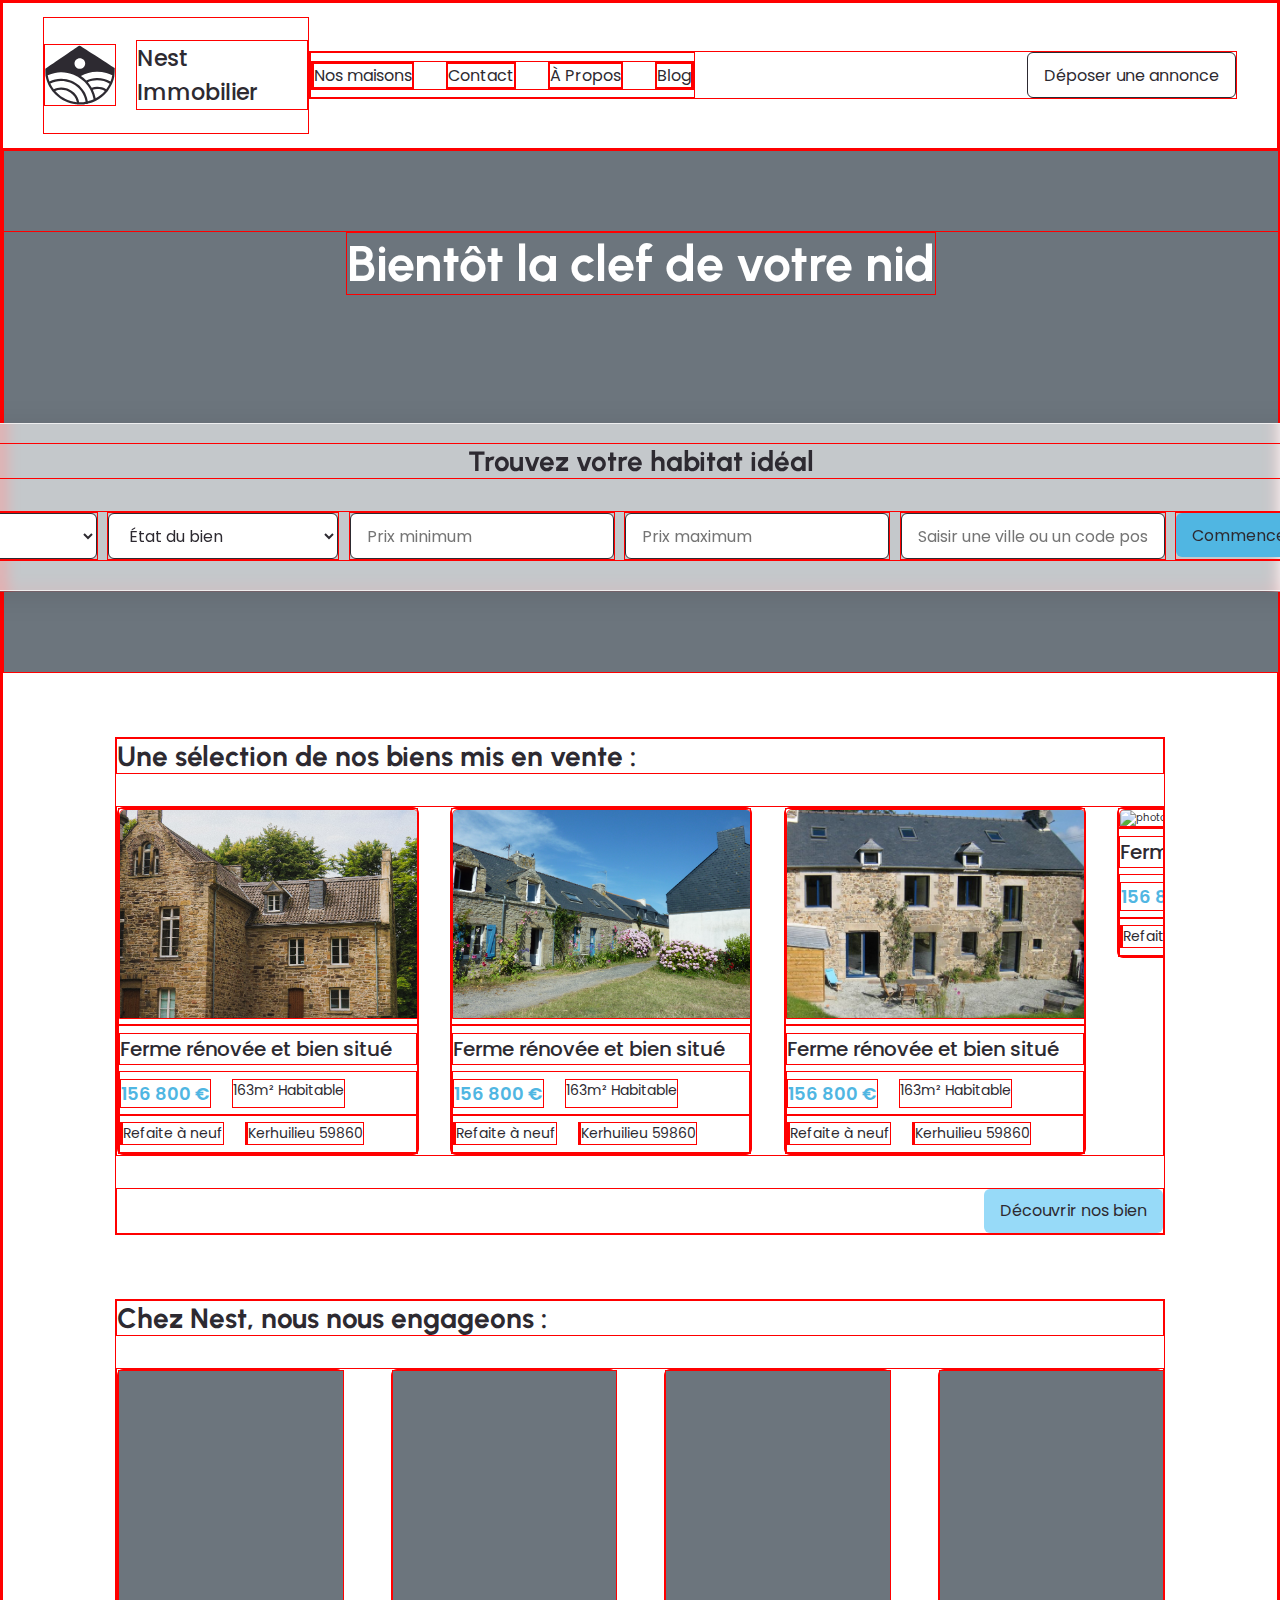
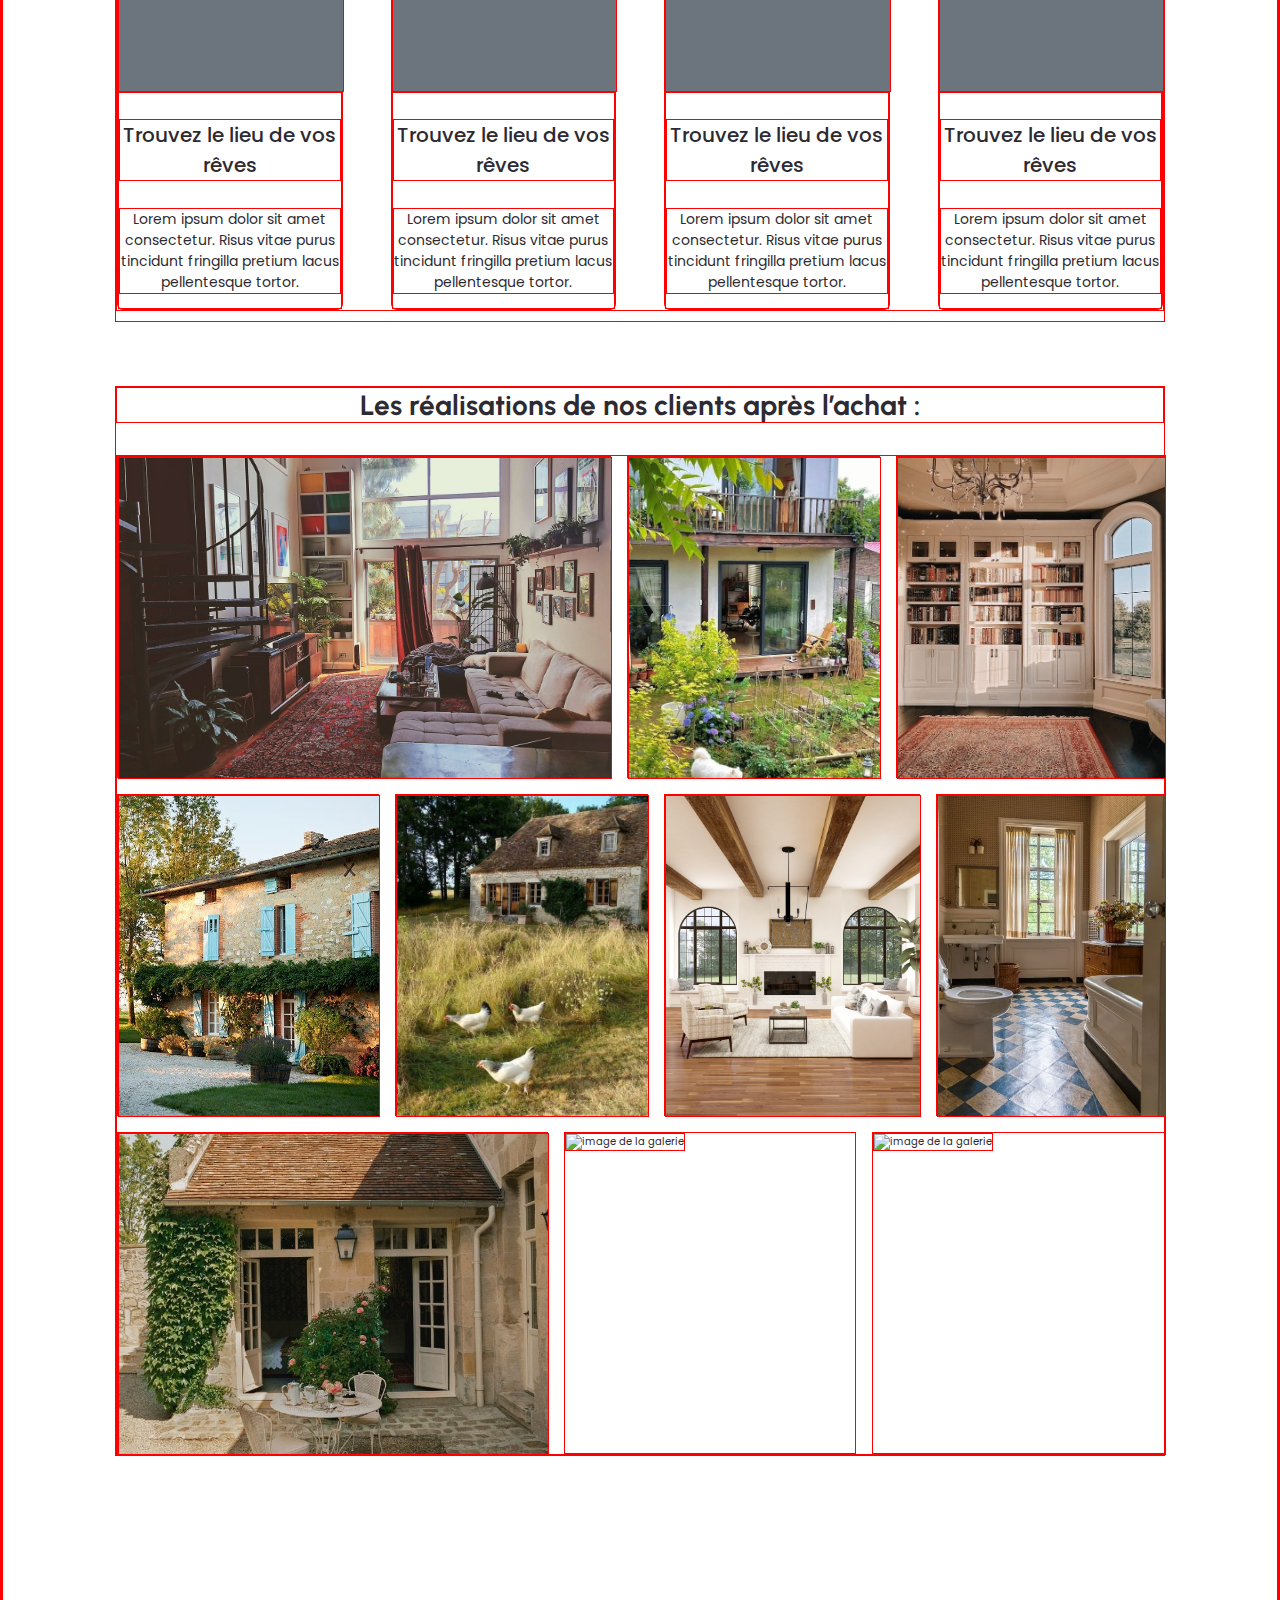
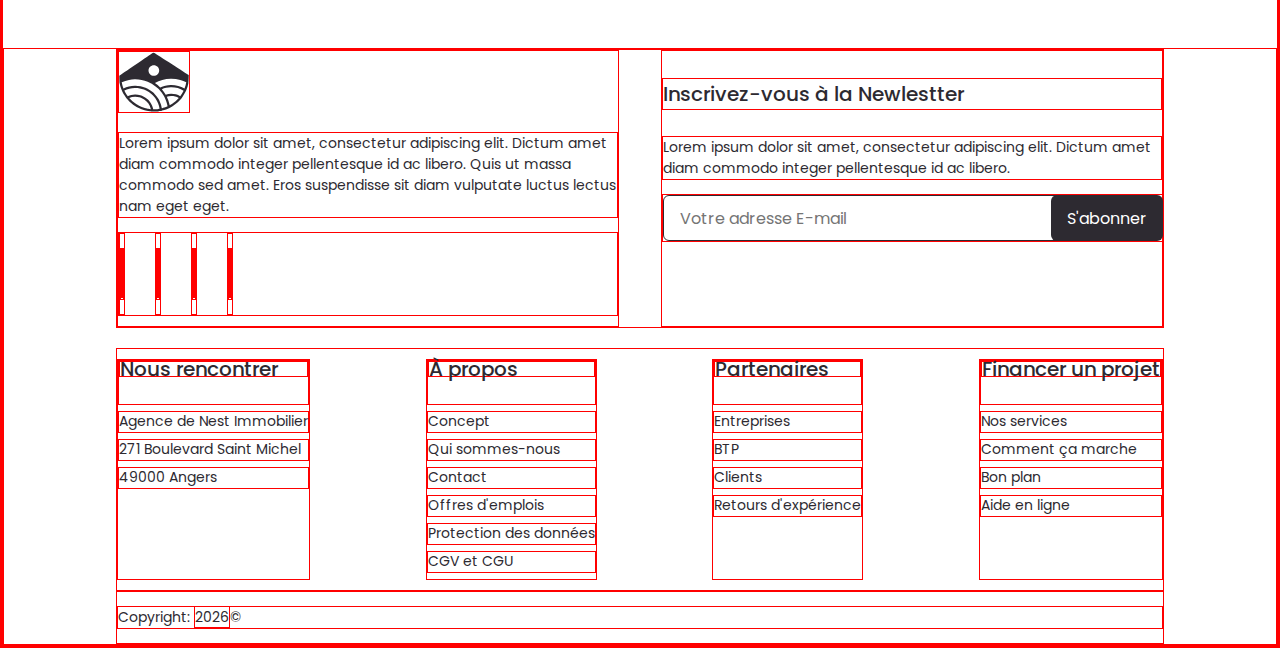
==== commit 515efa76: "Le menu burger ne fonctionne toujours pas" ====
--- a/index.html
+++ b/index.html
@@ -8,15 +8,48 @@
     <link rel="stylesheet" href="style.css">
 </head>
 <body>
-    <header class="navbar">
-
-            <a class="logo-baseline" href="index.html">
-                <img src="img/logo-nest.svg" alt="logo de Nest Immobilier" class="logo Logo-navbar"/>
+    <header class="navbar active">
+
+        <a class="logo" href="index.html">
+            <img src="img/logo-nest.svg" alt="logo de Nest Immobilier" class="Logo-navbar"/>
+            <p class="baseline">Nest Immobilier</p>
+        </a>
+
+        <div class="links">
+            <nav class="style-navbar">
+                <ul>
+                    <li>
+                        <a href="#">Nos maisons</a>
+                    </li>
+                    <li>
+                        <a href="#">Contact</a>
+                    </li>
+                    <li><a href="#">À Propos</a></li>
+                    <li><a href="#">Blog</a></li>
+                </ul>
+            </nav>
+    
+            <button class="btn btn-navbar" type="button">Déposer une annonce</button>
+        </div>
+
+        <div class="hamburger-btn">
+            <span class="bar"></span>
+            <span class="bar"></span>
+            <span class="bar"></span>
+        </div>
+
+        
+    </header>
+
+    <!-- <header class="navbar active">
+
+            <a class="logo" href="index.html">
+                <img src="img/logo-nest.svg" alt="logo de Nest Immobilier" class="Logo-navbar"/>
                 <p class="baseline">Nest Immobilier</p>
             </a>
             
-            <div class="nav-mobile">
-                <nav class="navigation-navbar">
+            <div class="links nav-mobile active">
+                <nav class="style-navbar">
                     <ul>
                         <li>
                             <a href="#">Nos maisons</a>
@@ -37,7 +70,7 @@
                 <span class="bar"></span>
                 <span class="bar"></span>
             </div>
-    </header>
+    </header> -->
     
     <main>
         <section class="hero">
@@ -363,7 +396,7 @@
             </article>
         </footer>
     </main>
-    <scrip src="main.js"></scrip>
+    <script src="main.js"></script>
     <script src="https://kit.fontawesome.com/b014208fde.js" crossorigin="anonymous"></script>
 </body>
 </html>--- a/style.css
+++ b/style.css
@@ -1,8 +1,13 @@
+@charset "UTF-8";
 /* ***** FONTS ***** */
 @import url("https://fonts.googleapis.com/css2?family=Poppins:ital,wght@0,100;0,200;0,300;0,400;0,500;0,600;0,700;0,800;0,900;1,100;1,200;1,300;1,400;1,500;1,600;1,700;1,800;1,900&display=swap");
 @import url("https://fonts.googleapis.com/css2?family=Urbanist:ital,wght@0,100;0,200;0,300;0,400;0,500;0,600;0,700;0,800;0,900;1,100;1,200;1,300;1,400;1,500;1,600;1,700;1,800;1,900&display=swap");
 /* ***** VARIABLES ***** */
 /* ***** NORMALIZE ***** */
+* { /* Code pour reperer où sont les potentielles erreurs */
+  border: 1px red solid;
+}
+
 /* ***** FONT ***** */
 body {
   font-family: "Poppins", sans-serif;
@@ -102,6 +107,7 @@
 
 /* ***** COMPONENTS ***** */
 .navbar {
+  position: sticky;
   display: flex;
   top: 0;
   left: 0;
@@ -110,45 +116,48 @@
   align-items: center;
   padding: 14px 40px;
 }
-.navbar .nav-mobile { /*Ensemble qui vas disparaitre en dessous de 640px*/
+.navbar .links { /*Ensemble qui vas disparaitre en dessous de 640px*/
   display: flex;
   width: 80%;
   justify-content: space-between;
 }
-.navbar .navigation-navbar {
+.navbar .links .active {
+  -webkit-text-decoration: underline #97DAF8 3px;
+          text-decoration: underline #97DAF8 3px;
+}
+.navbar .style-navbar {
   font-size: 1.6em;
   text-decoration: none;
   display: flex;
   justify-content: center;
   align-items: center;
 }
-.navbar .navigation-navbar ul {
+.navbar .style-navbar ul {
   gap: 2rem;
   margin: 0;
 }
-.navbar .logo-baseline {
+.navbar .logo {
   display: flex;
   gap: 20px;
   align-items: center;
 }
-.navbar .logo-baseline .baseline {
+.navbar .logo .baseline {
   font-size: 1.4rem;
   font-weight: 500;
   width: -moz-fit-content;
   width: fit-content;
 }
 
-.hamburger {
+.hamburger-btn {
   display: none;
-}
-
-.bar {
+  transition: 0.3s ease transform, 0.3s ease top, 0.3s ease width, 0.3s ease right;
+}
+.hamburger-btn .bar {
   display: block;
-  width: 25px;
+  width: 29px;
   height: 3px;
   border-radius: 3px;
   margin: 5px auto;
-  transition: all 0.3s ease-in-out;
   background-color: #2D2A31;
 }
 
@@ -156,6 +165,8 @@
   display: block;
   background-color: #fff;
   border: 1px solid #2D2A31;
+  max-width: -moz-fit-content;
+  max-width: fit-content;
 }
 
 .btn-navbar:hover {
@@ -355,17 +366,35 @@
 
 /* ***** QUERIES ***** */
 @media (max-width: 1100px) {
-  .navbar .navigation-navbar {
-    position: fixed;
-    left: -100%;
-    top: 5rem;
+  /* NAVBAR RESPONSIVE */
+  .navbar {
+    overflow: hidden;
+  }
+  .navbar .active {
+    transition: -webkit-text-decoration linear 0ms;
+    transition: text-decoration linear 0ms;
+    transition: text-decoration linear 0ms, -webkit-text-decoration linear 0ms;
+  }
+  .navbar .links {
+    position: absolute;
+    left: 0;
+    top: 6rem;
+    padding: 2rem 0;
     flex-direction: column;
+    align-items: center;
     background-color: #fff;
     width: 100%;
     text-align: center;
-    transition: 0.3s;
-  }
-  .navbar .hamburger {
+    max-height: 0;
+    transition: max-height 0.3s ease-in-out;
+    font-size: 0.8rem;
+    gap: 2rem;
+  }
+  .navbar .links nav ul {
+    flex-direction: column;
+  }
+  .navbar .hamburger-btn {
+    position: relative;
     display: block;
     cursor: pointer;
   }
@@ -418,39 +447,6 @@
         }
     }*/
   }
-  .navbar .nav-mobile {
-    position: absolute;
-    top: 3rem;
-    left: 0;
-    overflow: hidden;
-    transition: all 300ms linear;
-  }
-  .navbar .nav-js {
-    overflow: hidden;
-    flex-direction: column;
-  }
-  .navbar .navigation-navbar {
-    display: flex;
-    flex-direction: column;
-    width: 0;
-    height: calc(100vh - 4rem);
-    position: absolute;
-    top: 4rem;
-    right: 0;
-    background: var(--navbar-bg-color);
-    transform: translateX(110%);
-    transition: all 0.5s ease-in-out;
-  }
-  .navbar .btn-navbar {
-    width: 0;
-    height: calc(100vh - 4rem);
-    position: absolute;
-    top: 4rem;
-    right: 0;
-    background: var(--navbar-bg-color);
-    transform: translateX(110%);
-    transition: all 0.5s ease-in-out;
-  }
   .img-thumbnail {
     max-height: 200px;
   }
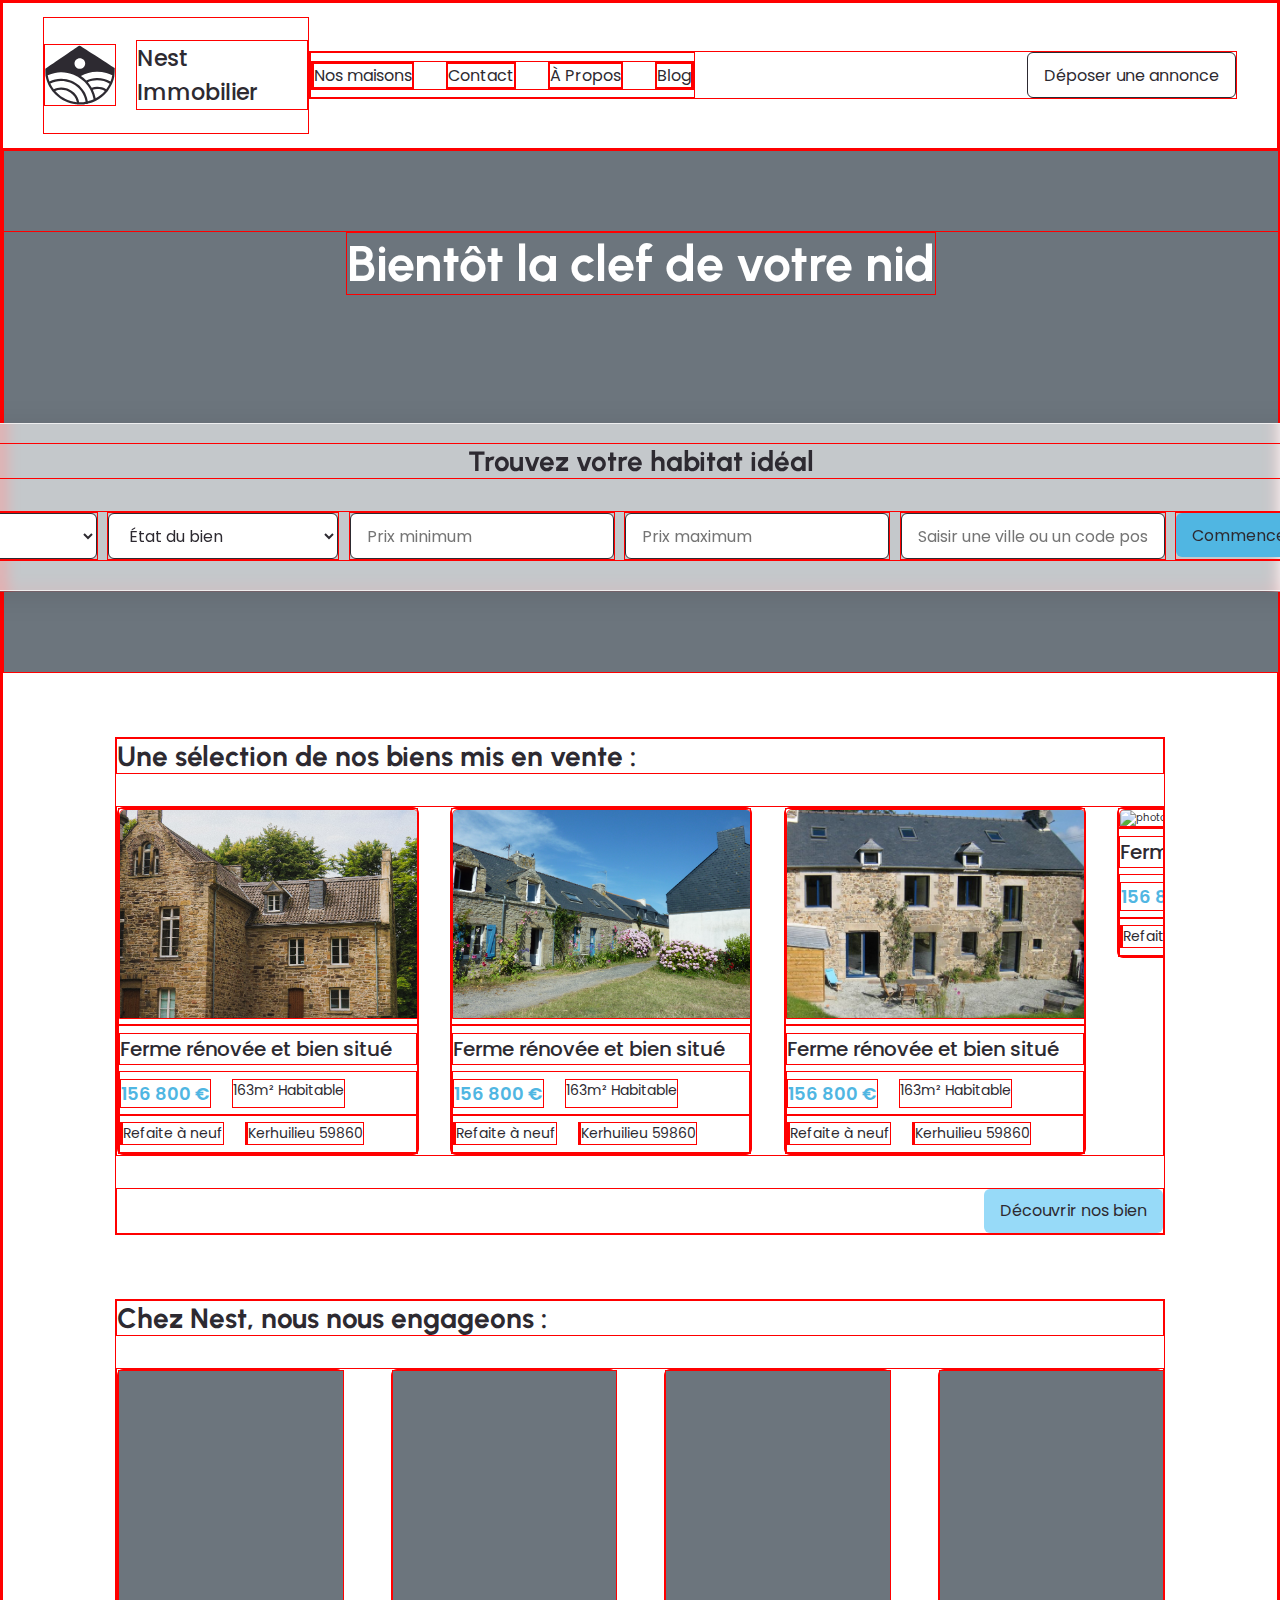
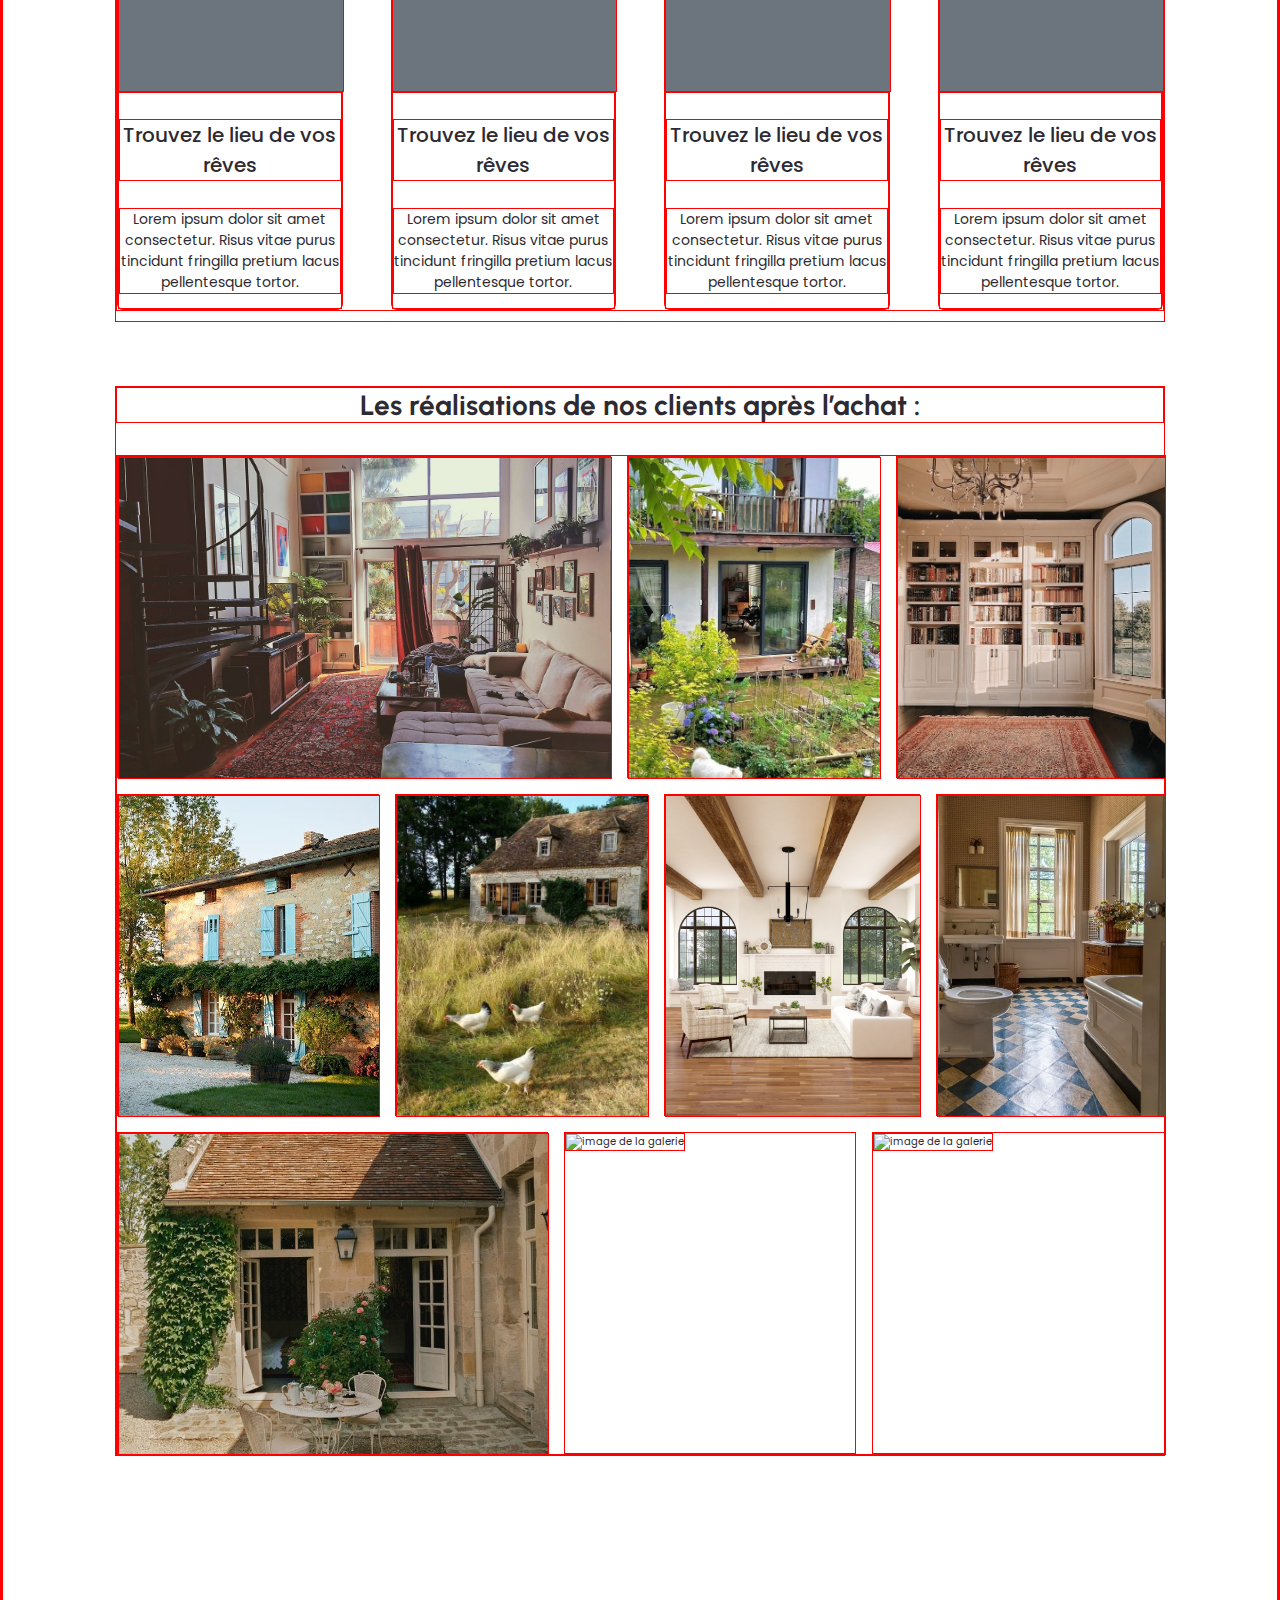
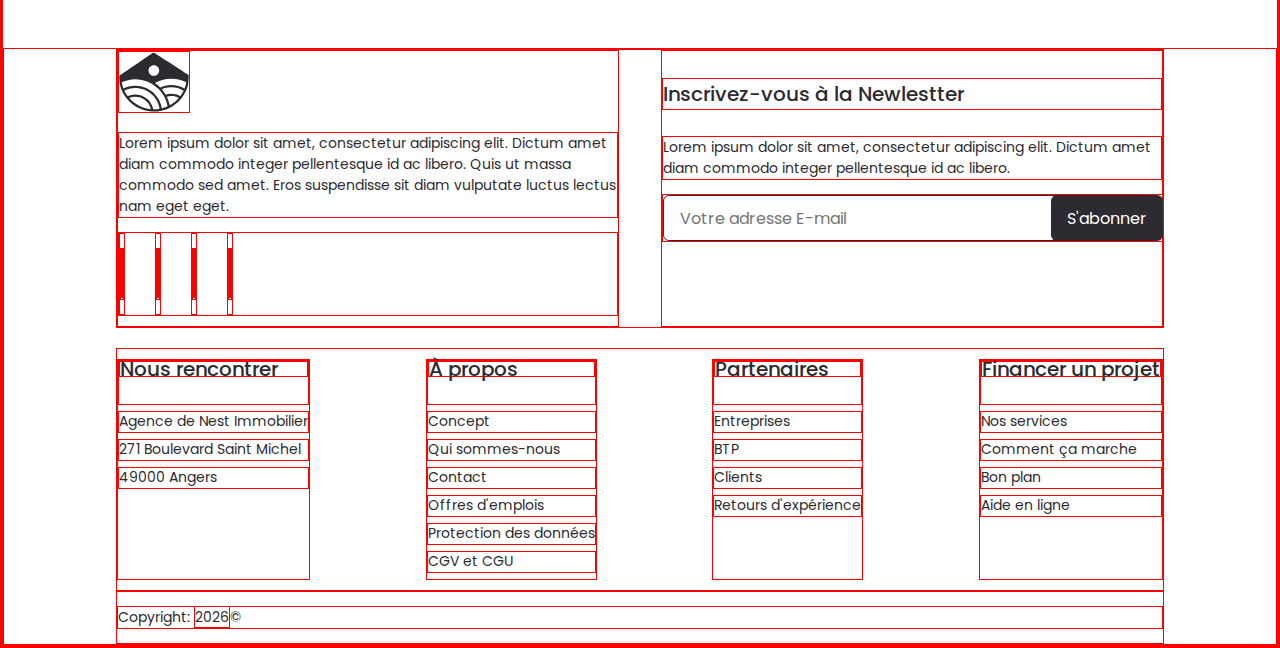
==== commit 0d3e0bc6: "le burger fonctionne, je répète, le burger fonctionne" ====
--- a/index.html
+++ b/index.html
@@ -8,14 +8,14 @@
     <link rel="stylesheet" href="style.css">
 </head>
 <body>
-    <header class="navbar active">
+    <header class="navbar">
 
         <a class="logo" href="index.html">
             <img src="img/logo-nest.svg" alt="logo de Nest Immobilier" class="Logo-navbar"/>
             <p class="baseline">Nest Immobilier</p>
         </a>
 
-        <div class="links">
+        <div class="links active">
             <nav class="style-navbar">
                 <ul>
                     <li>
--- a/style.css
+++ b/style.css
@@ -107,7 +107,6 @@
 
 /* ***** COMPONENTS ***** */
 .navbar {
-  position: sticky;
   display: flex;
   top: 0;
   left: 0;
@@ -367,15 +366,14 @@
 /* ***** QUERIES ***** */
 @media (max-width: 1100px) {
   /* NAVBAR RESPONSIVE */
-  .navbar {
-    overflow: hidden;
-  }
   .navbar .active {
     transition: -webkit-text-decoration linear 0ms;
     transition: text-decoration linear 0ms;
     transition: text-decoration linear 0ms, -webkit-text-decoration linear 0ms;
+    display: block !important;
   }
   .navbar .links {
+    display: none;
     position: absolute;
     left: 0;
     top: 6rem;
@@ -385,13 +383,19 @@
     background-color: #fff;
     width: 100%;
     text-align: center;
-    max-height: 0;
+    z-index: 1;
     transition: max-height 0.3s ease-in-out;
     font-size: 0.8rem;
     gap: 2rem;
   }
   .navbar .links nav ul {
     flex-direction: column;
+  }
+  .navbar .links .btn-navbar {
+    margin: 0 auto;
+  }
+  .navbar .links .style-navbar {
+    padding-bottom: 2rem;
   }
   .navbar .hamburger-btn {
     position: relative;
@@ -407,7 +411,7 @@
     margin: 8em 0;
   }
   .hero .hero-img .range-btn-filtres {
-    max-width: 100%;
+    width: 100%;
   }
   .range-btn {
     flex-direction: column;
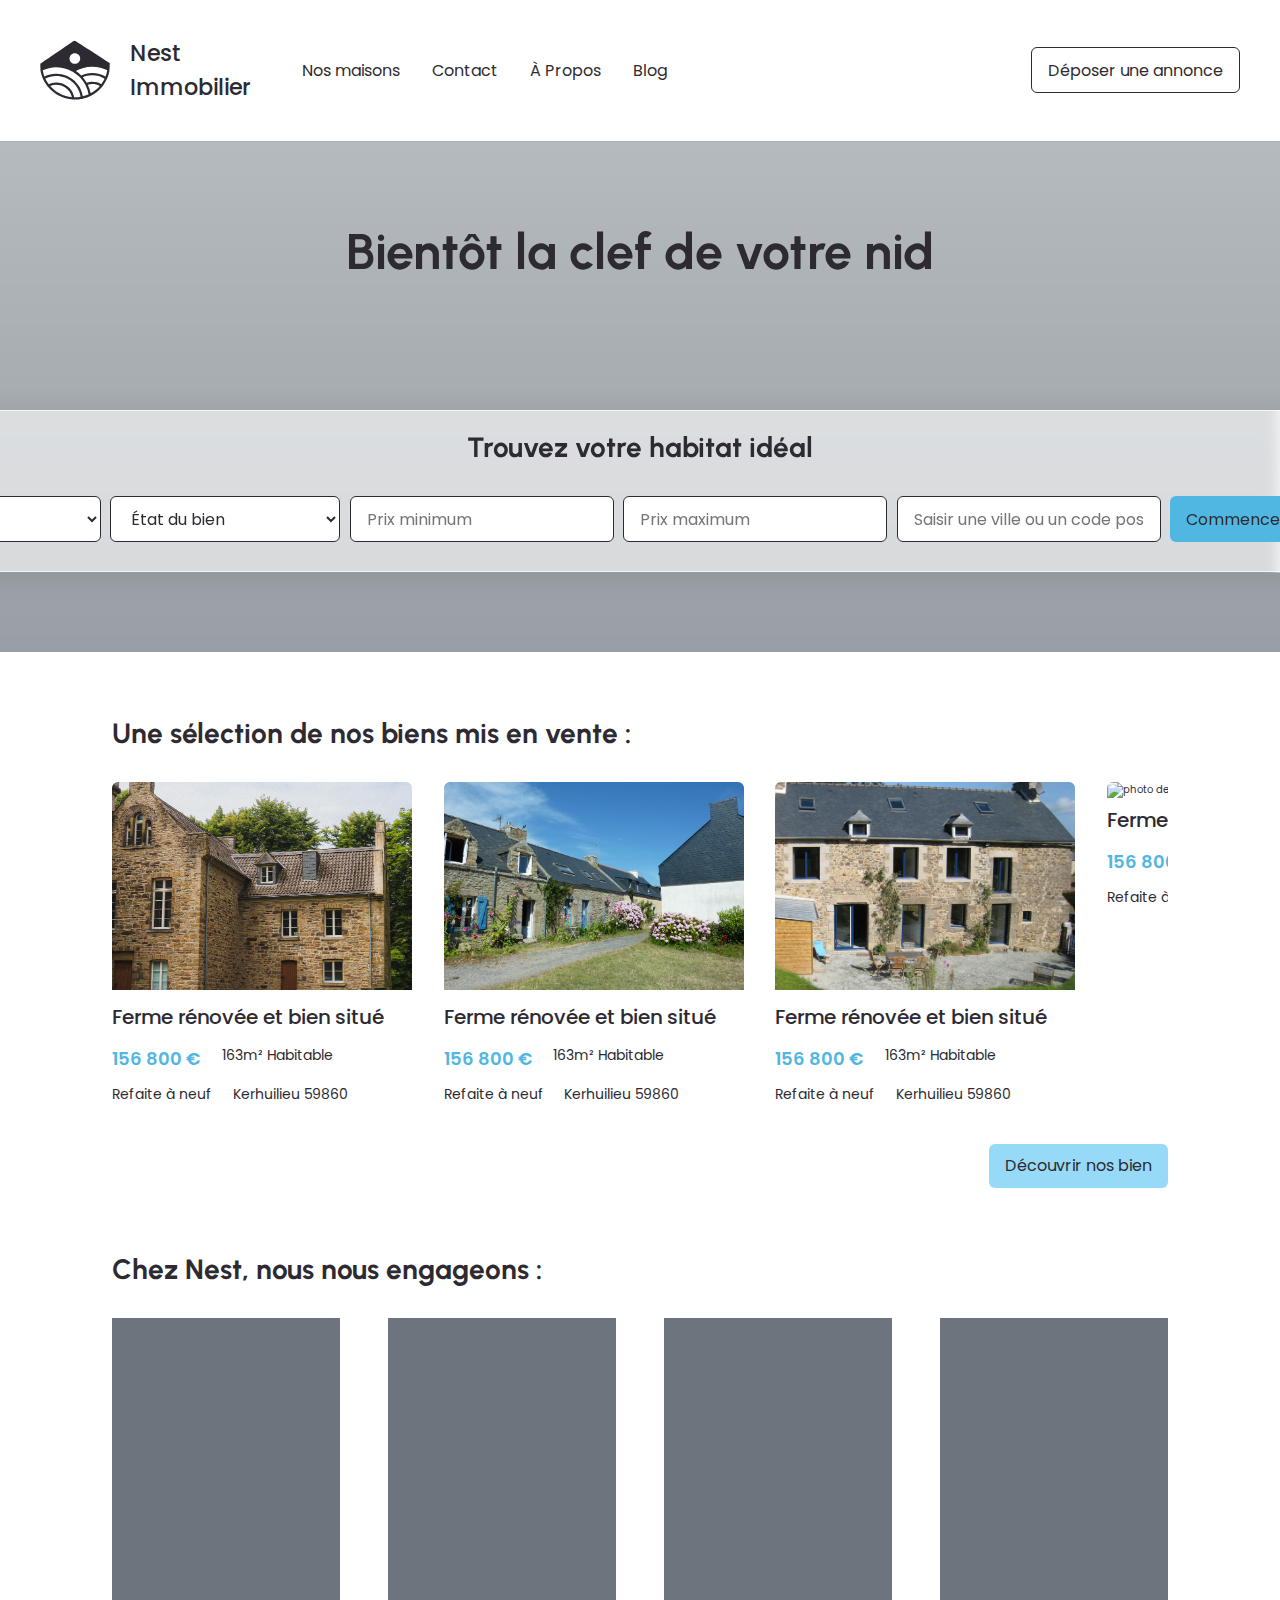
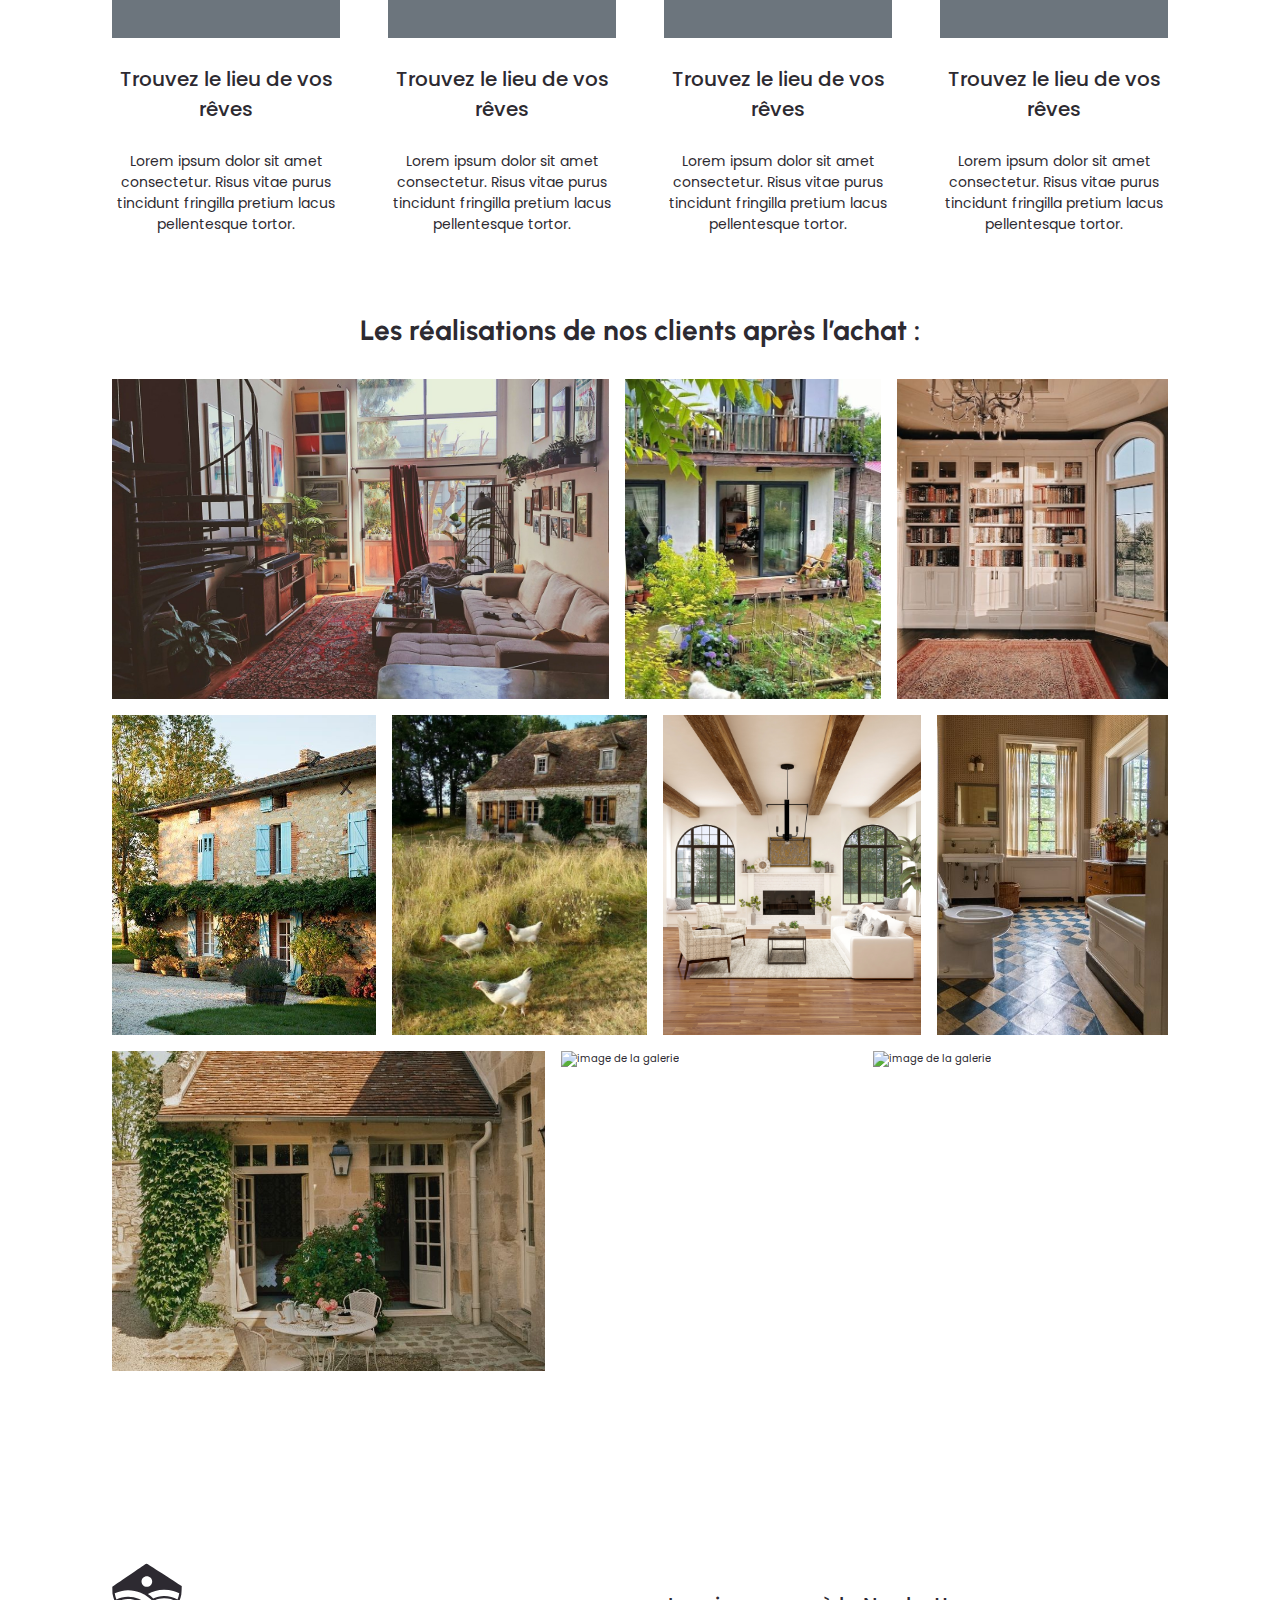
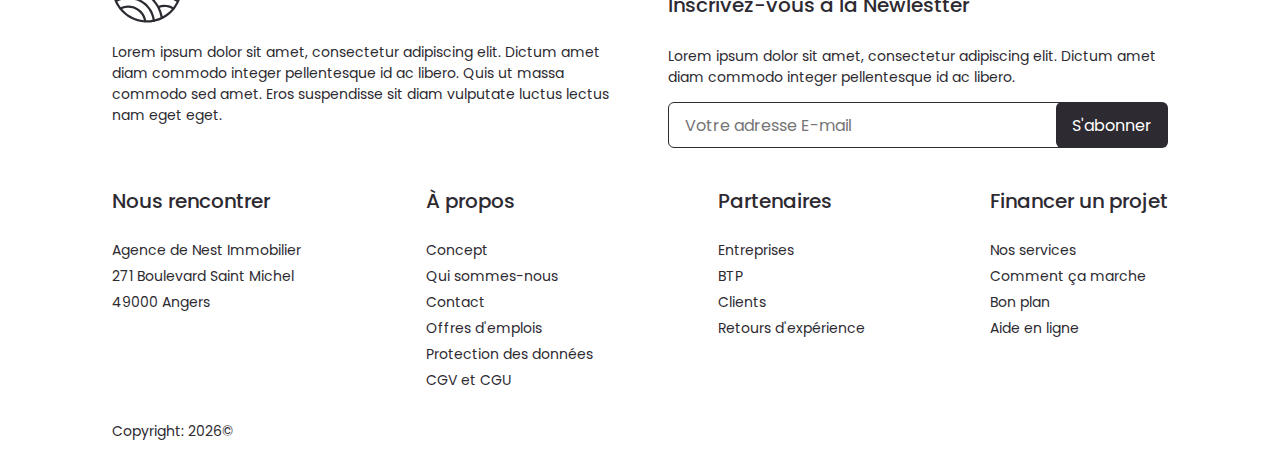
==== commit 35a27cda: "Mise à jours du projet" ====
--- a/index.html
+++ b/index.html
@@ -15,7 +15,7 @@
             <p class="baseline">Nest Immobilier</p>
         </a>
 
-        <div class="links active">
+        <div class="links">
             <nav class="style-navbar">
                 <ul>
                     <li>
--- a/style.css
+++ b/style.css
@@ -1,13 +1,8 @@
-@charset "UTF-8";
 /* ***** FONTS ***** */
 @import url("https://fonts.googleapis.com/css2?family=Poppins:ital,wght@0,100;0,200;0,300;0,400;0,500;0,600;0,700;0,800;0,900;1,100;1,200;1,300;1,400;1,500;1,600;1,700;1,800;1,900&display=swap");
 @import url("https://fonts.googleapis.com/css2?family=Urbanist:ital,wght@0,100;0,200;0,300;0,400;0,500;0,600;0,700;0,800;0,900;1,100;1,200;1,300;1,400;1,500;1,600;1,700;1,800;1,900&display=swap");
 /* ***** VARIABLES ***** */
 /* ***** NORMALIZE ***** */
-* { /* Code pour reperer où sont les potentielles erreurs */
-  border: 1px red solid;
-}
-
 /* ***** FONT ***** */
 body {
   font-family: "Poppins", sans-serif;
@@ -28,7 +23,6 @@
 
 h1 {
   font-size: 5em;
-  color: #fff;
   margin-bottom: 8rem;
 }
 
@@ -120,10 +114,6 @@
   width: 80%;
   justify-content: space-between;
 }
-.navbar .links .active {
-  -webkit-text-decoration: underline #97DAF8 3px;
-          text-decoration: underline #97DAF8 3px;
-}
 .navbar .style-navbar {
   font-size: 1.6em;
   text-decoration: none;
@@ -145,6 +135,27 @@
   font-weight: 500;
   width: -moz-fit-content;
   width: fit-content;
+}
+
+.style-navar li {
+  position: absolute;
+  top: 50%;
+  left: 50%;
+  transform: translate(-50%, -50%);
+  font-size: 80px;
+}
+.style-navar li::after {
+  content: "";
+  display: block;
+  position: absolute;
+  width: 100%;
+  height: 3px;
+  background: #000;
+  transition: transform 0.2s ease-in-out;
+  transform: scale(0);
+}
+.style-navar li:hover::after {
+  transform: scale(1);
 }
 
 .hamburger-btn {
@@ -199,6 +210,7 @@
 .btn-cta {
   border: none;
   background-color: #50B6E2;
+  height: 100%;
 }
 
 .btn-cta-secondaire {
@@ -240,6 +252,15 @@
   border: none;
   color: #fff;
   background-color: #2D2A31;
+}
+
+.fa-brands {
+  cursor: pointer;
+  transition: all 0.3s ease-in-out;
+}
+
+.fa-brands:hover {
+  color: #50B6E2;
 }
 
 /*.slider {
@@ -361,6 +382,15 @@
   -o-object-fit: cover;
      object-fit: cover;
   cursor: pointer;
+}
+
+.img-galerie-container {
+  opacity: 1;
+  transition: 0.6s ease-in;
+}
+
+.img-galerie-container:hover {
+  opacity: 0.25;
 }
 
 /* ***** QUERIES ***** */
@@ -512,7 +542,7 @@
 }
 /* ***** PAGES ***** */
 .hero {
-  background: url("https://images.unsplash.com/photo-1609614896541-fb1e4af91797?ixlib=rb-4.0.3&ixid=MnwxMjA3fDB8MHxwaG90by1wYWdlfHx8fGVufDB8fHx8&auto=format&fit=crop&w=1632&q=80") no-repeat fixed;
+  background: linear-gradient(rgba(255, 255, 255, 0.5), rgba(255, 255, 255, 0.3)), url("https://images.unsplash.com/photo-1609614896541-fb1e4af91797?ixlib=rb-4.0.3&ixid=MnwxMjA3fDB8MHxwaG90by1wYWdlfHx8fGVufDB8fHx8&auto=format&fit=crop&w=1632&q=80") no-repeat fixed;
   background-size: cover;
   background-position: center;
   background-origin: border-box;
